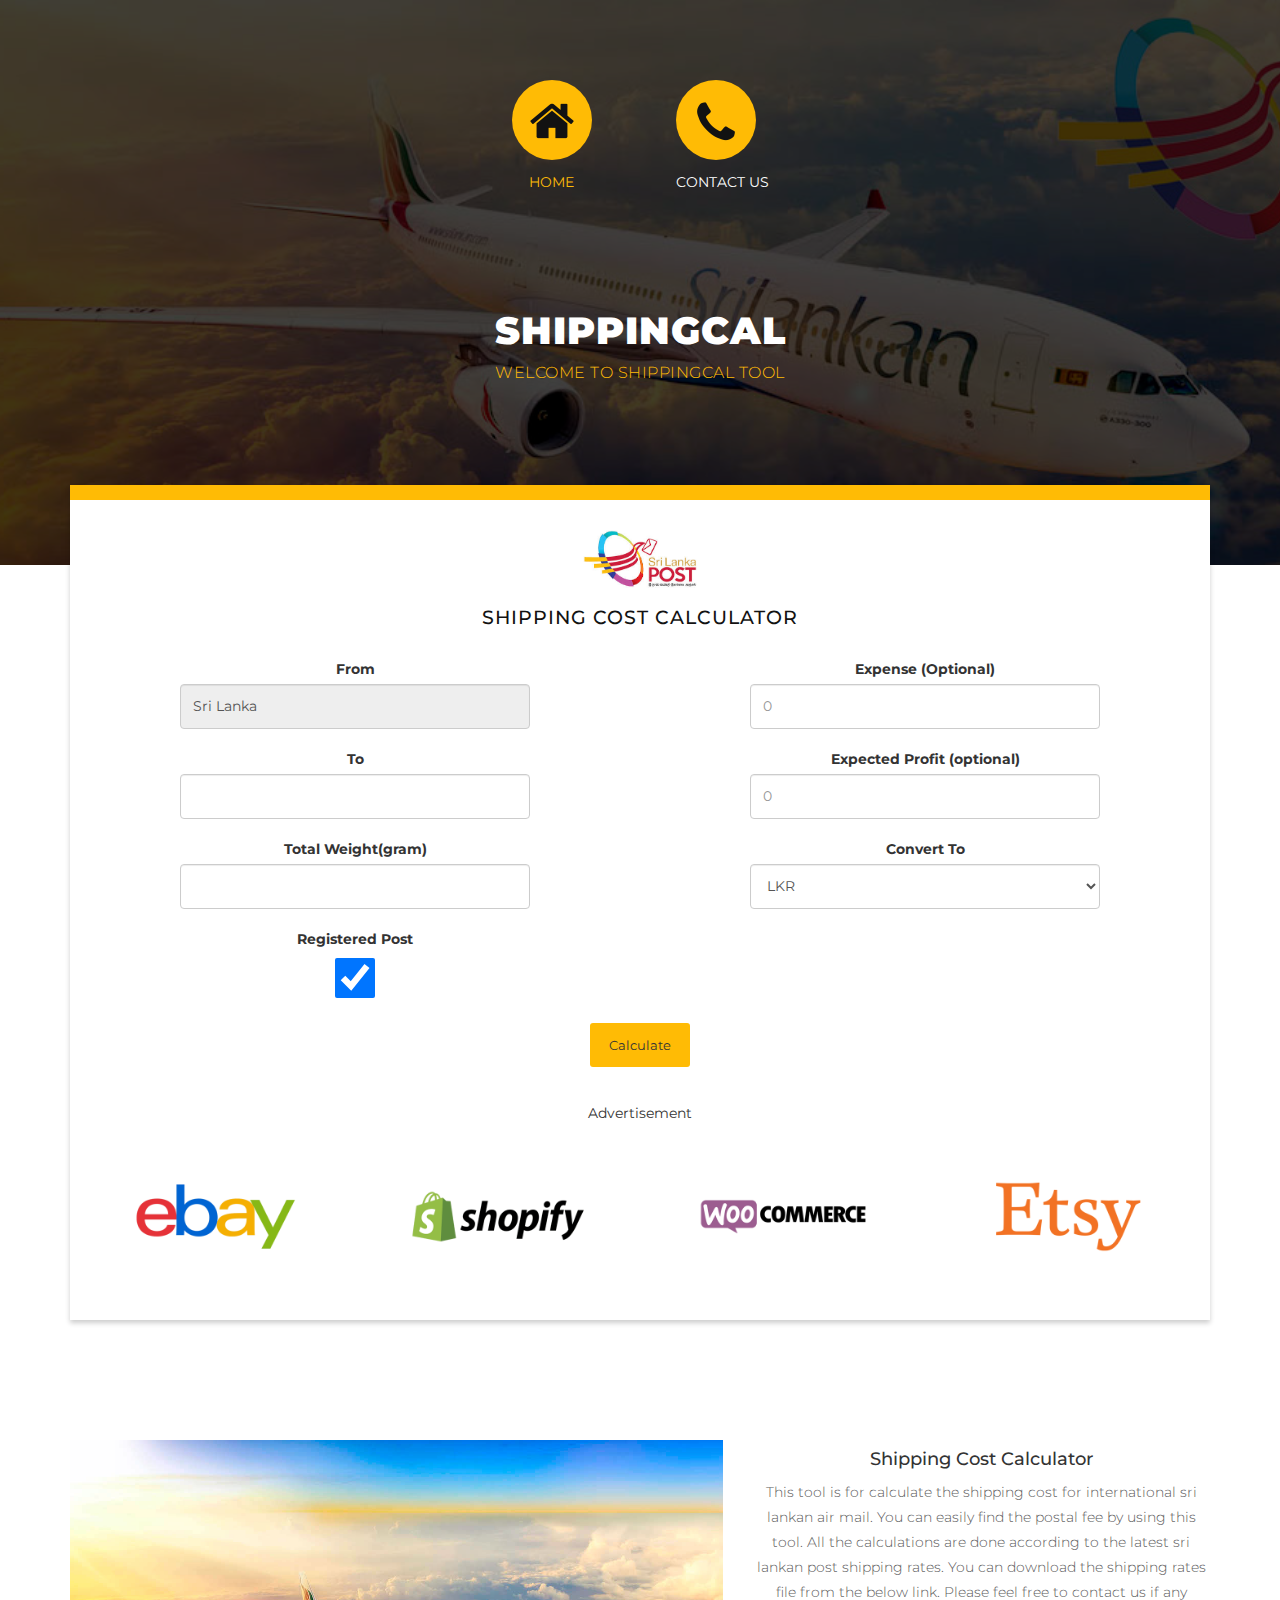
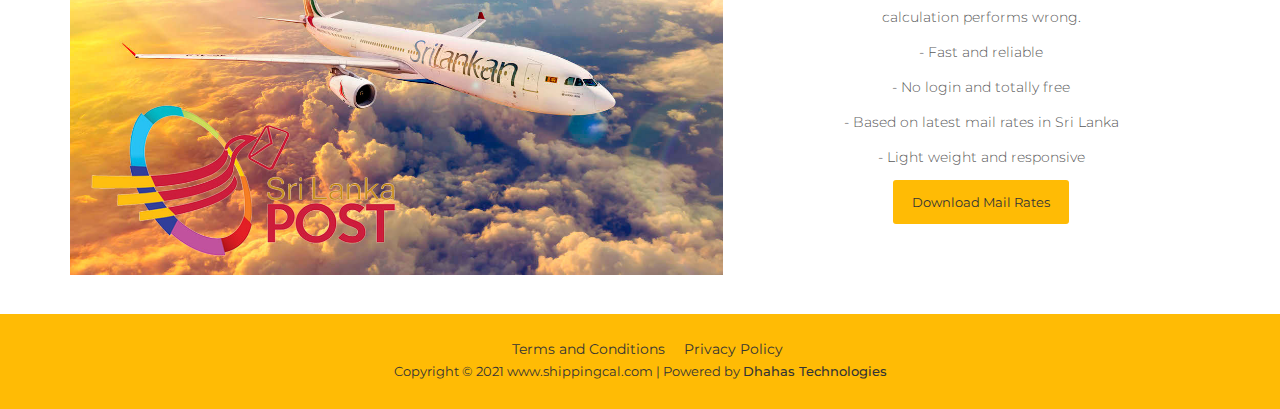
==== index.html @ 959d00b1 "Ad unit stylings update" ====
<!doctype html>
<!--[if lt IE 7]>
<html class="no-js lt-ie9 lt-ie8 lt-ie7" lang=""> <![endif]-->
<!--[if IE 7]>
<html class="no-js lt-ie9 lt-ie8" lang=""> <![endif]-->
<!--[if IE 8]>
<html class="no-js lt-ie9" lang=""> <![endif]-->
<!--[if gt IE 8]><!-->
<html class="no-js" lang=""> <!--<![endif]-->
<head>
    <!-- Global site tag (gtag.js) - Google Analytics -->
    <script async src="https://www.googletagmanager.com/gtag/js?id=G-076RQHND0J"></script>
    <script>
        window.dataLayer = window.dataLayer || [];
        function gtag(){dataLayer.push(arguments);}
        gtag('js', new Date());

        gtag('config', 'G-076RQHND0J');
    </script>
    <script async src="https://pagead2.googlesyndication.com/pagead/js/adsbygoogle.js?client=ca-pub-9003533674874516"
    crossorigin="anonymous"></script>
    <meta charset="utf-8">
    <meta http-equiv="X-UA-Compatible" content="IE=edge,chrome=1">
    <link rel="icon" type="image/png" href="./img/favicon.png"/>
    <title>Sri Lanka Post Shipping Cost and Postal Rates Calculator Free</title>
    <meta name="description"
          content="ShippingCal is a free calculator for calculating shipping cost and postal charges for Sri Lanka Post International Air Mail Service">
    <meta name="keywords"
          content="Sri Lanka Post, Sri Lanka Post Shipping Cost, SL Post Shipping Cost, shipping cost calculator sri lanka, Sri Lanka post postal fee calculator">
    <meta name="author" content="Dhahas Technologies">
    <!--
    Newline Template
    https://templatemo.com/tm-503-newline
    -->
    <meta name="description" content="">
    <meta name="viewport" content="width=device-width, initial-scale=1">
    <link rel="apple-touch-icon" href="apple-touch-icon.png">

    <link rel="stylesheet" href="css/bootstrap.min.css">
    <link rel="stylesheet" href="css/bootstrap-theme.min.css">
    <link rel="stylesheet" href="css/fontAwesome.css">
    <link rel="stylesheet" href="css/templatemo-style.css">

    <link href="https://fonts.googleapis.com/css?family=Montserrat:100,200,300,400,500,600,700,800,900"
          rel="stylesheet">

    <script src="js/vendor/modernizr-2.8.3-respond-1.4.2.min.js"></script>
</head>
<body>

<div class="overlay"></div>
<section class="top-part">
    <img src="img/cover.jpg" alt="" style="object-fit: cover; height: 100%">
</section>

<section class="cd-hero">

    <div class="cd-slider-nav">
        <nav>
            <span class="cd-marker item-1"></span>
            <ul>
                <li class="selected"><a href="index.html">
                    <div class="image-icon"><img src="img/home-icon.png"></div>
                    <h6>Home</h6></a></li>

                <li><a href="contact-us.html">
                    <div class="image-icon"><img src="img/contact-icon.png"></div>
                    <h6>Contact Us</h6></a></li>
            </ul>
        </nav>
    </div> <!-- .cd-slider-nav -->

    <ul class="cd-hero-slider">
        <li class="selected">
            <div class="heading">
                <h1>SHIPPINGCAL</h1>
                <span>Welcome to ShippingCal Tool</span>
            </div>
            <div class="cd-full-width first-slide">
                <div class="container">
                    <div class="row">
                        <div class="col-md-12">
                            <div class="content first-content" style="padding-bottom: 50px; padding-top: 30px">
                                <img src="./img/logo/slpost.jpeg" alt="" style="width: 10%; margin-bottom: 20px">
                                <h4>Shipping Cost Calculator</h4>
                                <div id="loadingUi" style="display: none">
                                    <img src="./img/loading.gif" alt="">
                                    <div id="waitingInfo" class="container text-center text-info"
                                         style="margin-top: 20px; display: none">
                                        <h5 class="text-info">PLease Wait!</h5>
                                        <h5>We are fetching today currency exchange rates from Sri Lanka central
                                            bank.</h5>
                                    </div>
                                </div>
                                <div class="row" style="display: block">
                                    <div class="container">
                                        <div id="resultSection" class="col-md-4 col-md-offset-2" style="display: none">
                                            <div id="summary" class="text-left"
                                                 style="padding: 0px 20px 20px 20px; font-size: 40px">
                                            </div>
                                        </div>

                                        <div id="resultSection2" class="col-md-4 text-left"
                                             style="display: none; padding:0px 20px 0px 20px;">
                                            <h6 class="text-info">Latest currency exchange rates were updated
                                                successfully</h6>
                                            <div>
                                                <label class="text-left" for="currency2">Convert To</label>
                                                <select id="currency2" class="form-control"
                                                        onchange="updateResults(value)">
                                                    <option value="0">LKR</option>
                                                    <option value="1">USD</option>
                                                    <option value="2">AUD</option>
                                                    <option value="3">EUR</option>
                                                    <option value="4">GBP</option>
                                                </select>
                                            </div>
                                            <div class="text-center col-xs-12 result-card" style="margin-top: 20px">
                                                <h3 id="totalFee" style="font-size: 16px"></h3>
                                            </div>
                                            <div class="text-center col-xs-12 result-card" style="margin-top: 10px">
                                                <h3 id="itemPrice" style="font-size: 16px"></h3>
                                            </div>
                                            <div class="text-center col-xs-12 text-info" style="padding-top: 20px">
                                                <a href="" onclick="reload()">Go Back</a>
                                            </div>
                                        </div>
                                    </div>
                                </div>
                                <div class="container-fluid" id="detailForm">
                                    <form id="calculator" class="was-validated">
                                        <div class="row">
                                            <div class="text-center col-md-4 col-md-offset-1">
                                                <div>
                                                    <label class="text-left" for="fromCountry">From</label>
                                                    <input name="fromCountry" id="fromCountry" type="text"
                                                           value="Sri Lanka"
                                                           readonly required class="form-control">
                                                </div>

                                                <div style="margin-top: 20px">
                                                    <label class="text-center" for="toCountry">To</label>
                                                    <input name="toCountry" id="toCountry" class="form-control"
                                                           list="countryList" required>
                                                    <datalist id="countryList"></datalist>
                                                    <div class="text-left">
                                                        <small id="validate-country" style="color: red; display: none">Please select a valid country</small>
                                                    </div>
                                                </div>

                                                <div style="margin-top: 20px">
                                                    <label class="text-left" for="weight">Total Weight(gram)</label>
                                                    <input name="weight" id="weight" type="number" required
                                                           class="form-control">
                                                    <div class="text-left">
                                                        <small id="validate-weight" style="color: red; display: none">Weight cannot be empty</small>
                                                    </div>
                                                </div>

                                                <div style="margin-top: 20px">
                                                    <div><label for="isRegistered"> Registered Post</label></div>
                                                    <div><input type="checkbox" checked id="isRegistered"
                                                                name="isRegistered"
                                                                style="height: 40px; width: 40px;"></div>
                                                </div>
                                            </div>
                                            <div class="text-center col-md-4 col-md-offset-2 expense">
                                                <div>
                                                    <label class="text-left" for="expense">Expense (Optional)</label>
                                                    <input name="expense" id="expense" placeholder="0" type="number"
                                                           class="form-control">
                                                </div>
                                                <div style="margin-top: 20px">
                                                    <label class="text-left" for="expected_profit">Expected Profit
                                                        (optional)</label>
                                                    <input name="expected_profit" placeholder="0" id="expected_profit"
                                                           type="number"
                                                           class="form-control">
                                                </div>
                                                <div style="margin-top: 20px">
                                                    <label class="text-left" for="currency">Convert To</label>
                                                    <select name="currency" id="currency" class="form-control">
                                                        <option value="0">LKR</option>
                                                        <option value="1">USD</option>
                                                        <option value="2">AUD</option>
                                                        <option value="3">EUR</option>
                                                        <option value="4">GBP</option>
                                                    </select>
                                                </div>
                                            </div>
                                        </div>
                                        <div class="text-center col-md-4 col-md-offset-4" style="margin-top: 20px;">
                                            <div class="">
                                                <button class="btn-primary-custom" type="submit"
                                                        onclick="calculateFee()"
                                                        id="calForm-submit">Calculate
                                                </button>
                                            </div>
                                        </div>
                                        <div class="inform-adunit">
                                            <script async src="https://pagead2.googlesyndication.com/pagead/js/adsbygoogle.js?client=ca-pub-9003533674874516"
                                                crossorigin="anonymous"></script>
                                            <!-- inform-ad -->
                                            <ins class="adsbygoogle"
                                                style="display:block"
                                                data-ad-client="ca-pub-9003533674874516"
                                                data-ad-slot="3314689168"
                                                data-ad-format="auto"
                                                data-full-width-responsive="true"></ins>
                                            <script>
                                                (adsbygoogle = window.adsbygoogle || []).push({});
                                            </script>
                                        </div>
                                        <div class="text-center">Advertisement</div>

                                    </form>
                                </div>
                                <div class="row">
                                    <div class="container text-center" style="margin-top: 40px">
                                        <div class="col-md-3 col-xs-6">
                                            <img src="./img/logo/ebay-logo.png" alt="" style="width: 80%">
                                        </div>
                                        <div class="col-md-3 col-xs-6">
                                            <img src="./img/logo/Shopify-Logo.png" alt="" style="width: 80%">
                                        </div>
                                        <div class="col-md-3 col-xs-6">
                                            <img src="./img/logo/WooCommerce_logo.png" alt="" style="width: 80%">
                                        </div>
                                        <div class="col-md-3 col-xs-6">
                                            <img src="./img/logo/etsy.png" alt="" style="width: 80%">
                                        </div>
                                    </div>
                                </div>
                            </div>
                        </div>
                    </div>
                </div>
            </div>
            </div>
        </li>
    </ul> <!-- .cd-hero-slider -->
</section> <!-- .cd-hero -->
<div class="cd-half-width third-slide">
    <br>
    <div class="container">
        <div class="row">
            <div class="col-md-12">
                <div class="">
                    <div class="row">
                        <div class="col-md-7 left-image">
                            <img src="img/left-feature-image.jpg" style="width: 100%">
                        </div>
                        <div class="col-md-5">
                            <div class="right-feature-text">
                                <h4>Shipping Cost Calculator</h4>
                                <p>This tool is for calculate the shipping cost for international sri lankan air mail.
                                    You can easily find the postal fee by using this tool. All the calculations are done
                                    according
                                    to the latest sri lankan post shipping rates. You can download the shipping rates
                                    file from the below link.
                                    Please feel free to contact us if any calculation performs wrong.</p>
                                <div class="feature-list">
                                    <ul>
                                        <p>- Fast and reliable</p>
                                        <p>- No login and totally free</p>
                                        <p>- Based on latest mail rates in Sri Lanka</p>
                                        <p>- Light weight and responsive</p>
                                    </ul>
                                </div>
                                <div class="primary-button">
                                    <a href="files/shipping_rates.pdf" target="_blank" rel="noopener noreferrer">Download
                                        Mail Rates</a>
                                </div>
                            </div>
                        </div>
                    </div>
                </div>
            </div>
        </div>
    </div>
    <br><br>
</div>

<footer>
    <div class="text-center" style="padding-top: 25px">
        <a href="termsandconditions.html" style="margin-left: 15px">Terms and Conditions</a>
        <a href="privacy-policy.html" style="margin-left: 15px">Privacy Policy</a>
    </div>
    <p style="padding-top: 0px">Copyright &copy; 2021 www.shippingcal.com

        | Powered by <em>Dhahas Technologies</em></p>
</footer>

<script>window.jQuery || document.write('<script src="js/vendor/jquery-1.11.2.min.js"><\/script>')</script>
<script src="js/vendor/bootstrap.min.js"></script>
<script src="js/plugins.js"></script>
<script src="js/custom.js"></script>
<script src="js/main.js"></script>
</body>
</html>
---- css/templatemo-style.css ----
/* 

Newline Template

https://templatemo.com/tm-503-newline

*/

body {
  font-family: 'Montserrat', sans-serif;
}

p {
  font-size: 14px;
  color: #5a5a5a;
  font-weight: 300;
  line-height: 25px;
}

video {
  position: fixed;
  top: 50%;
  left: 50%;
  min-width: 100%;
  min-height: 100%;
  width: auto;
  height: auto;
  z-index: -100;
  transform: translateX(-50%) translateY(-50%);
  background-size: cover;
  transition: 1s opacity;
}

video::-webkit-media-controls {
  display: none !important;
}

.overlay {
  position: absolute;
  top: 0;
  left: 0;
  width: 100%;
  height: 100%;
  z-index: 1;
  background-color: rgba(0, 0, 0, 0.75); /*dim the background*/
}

.primary-button a {
  display: inline-block;
  background-color: #ffbb05;
  color: #343434;
  font-size: 13px;
  padding: 12px 18px;
  border-radius: 3px;
  text-decoration: none;
  border: 1px solid transparent;
}

.primary-button a:hover {
  background-color: transparent;
  border: 1px solid #ffbb05;
  -moz-transition: all 0.2s linear;
  -o-transition: all 0.2s linear;
  -webkit-transition: all 0.2s linear;
}

.inform-adunit {
  margin-top: 20px;
}

@media only screen and (min-width: 768px) {
  .inform-adunit {
    margin-top: 100px;
  }
}

.cd-hero {
  z-index: 2;
  position: relative;
  -webkit-font-smoothing: antialiased;
  -moz-osx-font-smoothing: grayscale;
}

.cd-hero-slider {
  position: relative;
  overflow: hidden;
  margin: 0;
  padding: 0;
  list-style: none;
}
.cd-hero-slider li {
  position: absolute;
  top: 0;
  left: 0;
  width: 100%;
  -webkit-transform: translateX(100%);
  -moz-transform: translateX(100%);
  -ms-transform: translateX(100%);
  -o-transform: translateX(100%);
  transform: translateX(100%);
}
.cd-hero-slider li.selected {
  /* this is the visible slide */
  position: relative;
  -webkit-transform: translateX(0);
  -moz-transform: translateX(0);
  -ms-transform: translateX(0);
  -o-transform: translateX(0);
  transform: translateX(0);
}
.cd-hero-slider li.move-left {
  /* slide hidden on the left */
  -webkit-transform: translateX(-100%);
  -moz-transform: translateX(-100%);
  -ms-transform: translateX(-100%);
  -o-transform: translateX(-100%);
  transform: translateX(-100%);
}
.cd-hero-slider li.is-moving,
.cd-hero-slider li.selected {
  /* the is-moving class is assigned to the slide which is moving outside the viewport */
  -webkit-transition: -webkit-transform 0.5s;
  -moz-transition: -moz-transform 0.5s;
  transition: transform 0.5s;
}
@media only screen and (min-width: 768px) {
  .cd-hero-slider {
  }
}
@media only screen and (min-width: 1170px) {
  .cd-hero-slider {
  }
}

.cd-slider-nav {
  text-align: center;
}

.cd-slider-nav ul {
  padding: 0;
  margin: 0;
}

.cd-slider-nav ul li {
  display: inline-block;
  margin: 80px 40px;
}

.cd-slider-nav ul li a {
  text-decoration: none;
}

.cd-slider-nav ul li h6 {
  font-size: 14px;
  text-transform: uppercase;
  text-align: center;
  font-weight: 400;
  color: #fff;
  margin-top: 15px;
}

.cd-slider-nav ul .selected h6 {
  color: #ffbb05;
  text-decoration: none;
}

.cd-slider-nav .image-icon {
  margin: 0 auto;
  margin-bottom: 15px;
  display: block;
  width: 80px;
  height: 80px;
  line-height: 80px;
  border-radius: 50%;
  text-align: center;
  margin: 0px;
  padding: 0px;
  background-color: #ffbb05;
}

.cd-slider-nav .image-icon:hover {
  background-color: #fff;
  -moz-transition: all 0.2s linear;
  -o-transition: all 0.2s linear;
  -webkit-transition: all 0.2s linear;
}

.content {
  margin-bottom: 100px;
  margin-top: -80px;
  background-color: #fff;
  border-top: 15px solid #ffbb05;
  box-shadow: 0px 3px 5px rgba(0, 0, 0, 0.2);
}

/*
=====================
----- TOP PART ------
=====================
*/

.top-part img {
  width: 100%;
  background-size: cover;
  position: absolute;
  overflow: hidden;
  top: 0;
  left: 0;
}

/*
=======================
----- FIRST SLIDE -----
=======================
*/

.first-slide {
  text-align: center;
}

.first-slide {
  background-color: #fff;
  width: 100%;
}

.heading {
  text-align: center;
  margin-bottom: 180px;
}

.heading h1 {
  margin-top: 30px;
  font-size: 38px;
  text-transform: uppercase;
  color: #fff;
  font-weight: 900;
  letter-spacing: 1px;
}

.heading span {
  font-size: 16px;
  text-transform: uppercase;
  color: #ffbb05;
  font-weight: 300;
  letter-spacing: 0.5px;
}

.result-card {
  background-color: #ffbb05;
  border-radius: 5px;
}

.btn-primary-custom {
  display: inline-block;
  background-color: #ffbb05;
  color: #343434;
  font-size: 13px;
  padding: 12px 18px;
  border-radius: 3px;
  text-decoration: none;
  border: 1px solid transparent;
}
.form-control {
  height: 45px;
}

.btn-primary-custom:hover {
  background-color: transparent;
  border: 1px solid #ffbb05;
  -moz-transition: all 0.2s linear;
  -o-transition: all 0.2s linear;
  -webkit-transition: all 0.2s linear;
}

.first-content h4 {
  font-size: 19px;
  text-transform: uppercase;
  color: #121212;
  letter-spacing: 1px;
  margin-top: 0px;
  margin-bottom: 30px;
}

.first-content {
  padding: 60px 0px;
}

.first-content p {
  margin: 0px 120px;
}

.first-content .primary-button {
  margin-top: 30px;
}

/*
=======================
----- SECOND SLIDE ----
=======================
*/

.second-slide {
  text-align: center;
  background-color: #fff;
  width: 100%;
}

.second-slide .heading h1 {
  margin-top: 30px;
  font-size: 38px;
  text-transform: uppercase;
  color: #fff;
  font-weight: 900;
  letter-spacing: 1px;
}

.second-slide .heading span {
  font-size: 16px;
  text-transform: uppercase;
  color: #ffbb05;
  font-weight: 300;
  letter-spacing: 0.5px;
}

.second-slide img {
  width: 100%;
  overflow: hidden;
}

.second-slide .left-image {
  padding-right: 0px !important;
}

.second-slide .right-image {
  padding-left: 0px !important;
}

.second-slide .right-about-text {
  text-align: left;
  margin-left: 15px;
  margin-right: 30px;
}

.second-slide .right-about-text h4 {
  font-size: 19px;
  color: #121212;
  text-transform: uppercase;
  letter-spacing: 1px;
  margin-top: 30px;
  margin-bottom: 25px;
}

.second-slide .right-about-text .primary-button {
  margin-top: 25px;
}

.second-slide .left-about-text {
  text-align: left;
  margin-left: 15px;
  margin-left: 30px;
}

.second-slide .left-about-text h4 {
  font-size: 19px;
  color: #121212;
  text-transform: uppercase;
  letter-spacing: 1px;
  margin-top: 30px;
  margin-bottom: 25px;
}

.second-slide .left-about-text .primary-button {
  margin-top: 25px;
}

/*
=======================
----- THIRD SLIDE -----
=======================
*/

.third-slide {
  text-align: center;
  background-color: #fff;
  width: 100%;
}

.third-slide .heading h1 {
  margin-top: 30px;
  font-size: 38px;
  text-transform: uppercase;
  color: #fff;
  font-weight: 900;
  letter-spacing: 1px;
}

.third-slide .heading span {
  font-size: 16px;
  text-transform: uppercase;
  color: #ffbb05;
  font-weight: 300;
  letter-spacing: 0.5px;
}

.third-slide .feature-list ul {
  padding: 0;
  margin: 0;
}

.third-slide .feature-list ul li {
  display: block;
}

.third-content {
  padding: 30px;
}

.third-content .left-image img {
  width: 100%;
  overflow: hidden;
}

.third-content .right-feature-text h4 {
  font-size: 19px;
  color: #121212;
  text-transform: uppercase;
  letter-spacing: 1px;
  margin-top: 30px;
  margin-bottom: 30px;
}

.third-content .right-feature-text h4 em {
  font-style: normal;
  font-weight: 700;
  color: #ffbb05;
}

.third-content .feature-list {
  margin-top: 20px;
}

.third-content .feature-list p {
  font-weight: 400;
}

.third-content .right-feature-text {
  text-align: left;
  margin: 0px 15px 0px 15px;
}

.third-content .right-feature-text .primary-button {
  margin-top: 30px;
}

/*
=======================
----- FOURTH SLIDE ----
=======================
*/

.fourth-slide {
  text-align: center;
  background-color: #fff;
  width: 100%;
}

.fourth-slide .heading h1 {
  margin-top: 30px;
  font-size: 38px;
  text-transform: uppercase;
  color: #fff;
  font-weight: 900;
  letter-spacing: 1px;
}

.fourth-slide .heading span {
  font-size: 16px;
  text-transform: uppercase;
  color: #ffbb05;
  font-weight: 300;
  letter-spacing: 0.5px;
}

.fourth-content {
  padding: 15px 30px;
}

.fourth-content .project-item {
  margin: 15px 0px;
}

.fourth-content img {
  width: 100%;
  overflow: hidden;
}

/*
=======================
----- FOURTH SLIDE ----
=======================
*/

.fivth-slide {
  text-align: center;
  background-color: #fff;
  width: 100%;
}

.fivth-slide .heading h1 {
  margin-top: 30px;
  font-size: 38px;
  text-transform: uppercase;
  color: #fff;
  font-weight: 900;
  letter-spacing: 1px;
}

.fivth-slide .heading span {
  font-size: 16px;
  text-transform: uppercase;
  color: #ffbb05;
  font-weight: 300;
  letter-spacing: 0.5px;
}

.fivth-content {
  padding: 30px;
  text-align: left;
}

.fivth-content .left-info em {
  font-weight: 500;
}

.fivth-content .left-info .social-icons {
  margin-top: 60px;
}

.fivth-content .left-info ul {
  padding: 0;
  margin: 0;
}

.fivth-content .left-info i {
  margin-right: 10px;
  color: #fff;
  font-size: 15px;
  width: 34px;
  height: 34px;
  background-color: #cdcdcd;
  display: inline-block;
  border-radius: 50%;
  text-align: center;
  line-height: 34px;
}

.fivth-content .left-info i:hover {
  background-color: #ffbb05;
  -moz-transition: all 0.3s linear;
  -o-transition: all 0.3s linear;
  -webkit-transition: all 0.3s linear;
}

.fivth-content input {
  margin-bottom: 20px;
  padding-left: 15px;
  max-width: 100%;
  height: 40px;
  display: inline-block;
  line-height: 40px;
  font-size: 13px;
  color: #aaa;
  background-color: #f4f4f4;
  border: none;
  outline: none;
  border-radius: 0;
  box-shadow: none;
}

.fivth-content input:focus {
  outline: none !important;
  box-shadow: none;
}

.fivth-content textarea {
  margin-bottom: 20px;
  padding-left: 15px;
  width: 100%;
  max-width: 100%;
  max-height: 180px;
  height: 140px;
  display: inline-block;
  line-height: 40px;
  font-size: 13px;
  color: #aaa;
  background-color: #f4f4f4;
  border: none;
  outline: none !important;
  border-radius: 0;
  box-shadow: none;
}

.fivth-content textarea:focus {
  outline: none !important;
  box-shadow: none;
}

.fivth-content button {
  display: inline-block;
  background-color: #ffbb05;
  color: #343434;
  font-size: 13px;
  padding: 12px 18px;
  border-radius: 3px;
  text-decoration: none;
  outline: none;
  margin-bottom: 0px;
}

.fivth-content button:hover {
  background-color: transparent;
  border: 1px solid #ffbb05;
  -moz-transition: all 0.2s linear;
  -o-transition: all 0.2s linear;
  -webkit-transition: all 0.2s linear;
}

/*
=======================
---- FOOTER STYLE -----
=======================
*/

footer {
  background-color: #ffbb05;
  position: relative;
  width: 100%;
  bottom: 0;
  z-index: 2;
  margin-top: -1px;
}

footer p {
  font-size: 13px;
  color: #343434;
  margin: 0px;
  padding: 25px 0px;
  text-align: center;
  font-weight: 400;
}

footer p em {
  font-style: normal;
  font-weight: 500;
}

footer a {
  color: #343434;
}

/*
========================================
---------- RESPONSIVE STYLE ------------
========================================
*/

@media (max-width: 850px) {
  .cd-slider-nav ul li h6 {
    font-size: 13px;
    text-transform: uppercase;
    text-align: center;
    font-weight: 400;
    color: #fff;
    margin-top: 15px;
    display: none;
  }

  .cd-slider-nav .image-icon img {
    width: 25px;
  }

  .cd-slider-nav ul .selected img {
    border-bottom: 3px solid #fff;
    padding-bottom: 10px;
    -moz-transition: all 0.2s linear;
    -o-transition: all 0.2s linear;
    -webkit-transition: all 0.2s linear;
  }

  .cd-slider-nav .image-icon {
    width: 0px;
    height: 0px;
    line-height: 40px;
    margin: 0 auto;
  }

  .cd-slider-nav {
    background-color: #ffbb05;
    width: 100%;
    height: 80px;
    line-height: 80px;
    margin: 0 auto;
    text-align: center !important;
  }

  .cd-slider-nav ul {
    padding: 0;
    margin: 0;
    text-align: center !important;
  }

  .cd-slider-nav ul li {
    display: inline-block;
    margin-top: 0px;
    margin-left: 15px;
  }

  .heading h1 {
    margin-top: 60px;
    font-size: 24px;
    font-weight: 700;
    letter-spacing: 0px;
  }

  .heading span {
    font-size: 13px;
    letter-spacing: px;
  }

  .content {
    margin-bottom: 100px;
    margin-top: -100px;
    background-color: #fff;
    border-top: 15px solid #ffbb05;
    box-shadow: 0px 3px 5px rgba(0, 0, 0, 0.2);
  }

  .first-content h4 {
    margin-left: 15px;
    margin-right: 15px;
  }

  .first-content p {
    margin: 0px 30px;
  }

  .second-slide .left-image {
    padding-right: 15px !important;
  }

  .second-slide .right-image {
    padding-left: 15px !important;
  }

  .second-slide .right-about-text {
    text-align: left;
    margin-left: 15px;
    margin-left: 30px;
  }

  .second-slide .left-about-text {
    text-align: left;
    margin-left: 0px;
    margin-left: 30px;
    margin-bottom: 30px;
  }

  .fivth-content .left-info .social-icons {
    margin-top: 30px;
    margin-bottom: 60px;
  }
}

/*
========================================
----------- LIGHT BOX STYLE ------------
========================================
*/

/* Preload images */
body:after {
  content: url(../img/close.png) url(../img/loading.gif) url(../img/prev.png)
    url(../img/next.png);
  display: none;
}

body.lb-disable-scrolling {
  overflow: hidden;
}

.lightboxOverlay {
  position: absolute;
  top: 0;
  left: 0;
  z-index: 9999;
  background-color: black;
  filter: progid:DXImageTransform.Microsoft.Alpha(Opacity=80);
  opacity: 0.8;
  display: none;
}

.lightbox {
  position: absolute;
  margin-top: 5%;
  left: 0;
  width: 100%;
  z-index: 10000;
  text-align: center;
  line-height: 0;
  font-weight: normal;
}

.lightbox .lb-image {
  display: block;
  height: auto;
  max-width: inherit;
  max-height: none;
  border-radius: 3px;

  /* Image border */
  border: 4px solid white;
}

.lightbox a img {
  border: none;
}

.lb-outerContainer {
  position: relative;
  *zoom: 1;
  width: 250px;
  height: 250px;
  margin: 0 auto;
  border-radius: 4px;

  /* Background color behind image.
     This is visible during transitions. */
  background-color: white;
}

.lb-outerContainer:after {
  content: '';
  display: table;
  clear: both;
}

.lb-loader {
  position: absolute;
  top: 43%;
  left: 0;
  height: 25%;
  width: 100%;
  text-align: center;
  line-height: 0;
}

.lb-cancel {
  display: block;
  width: 32px;
  height: 32px;
  margin: 0 auto;
  background: url(../img/loading.gif) no-repeat;
}

.lb-nav {
  position: absolute;
  top: 0;
  left: 0;
  height: 100%;
  width: 100%;
  z-index: 10;
}

.lb-container > .nav {
  left: 0;
}

.lb-nav a {
  outline: none;
  background-image: url('[data-uri]');
}

.lb-prev,
.lb-next {
  height: 100%;
  cursor: pointer;
  display: block;
}

.lb-nav a.lb-prev {
  width: 34%;
  left: 0;
  float: left;
  background: url(../img/prev.png) left 48% no-repeat;
  filter: progid:DXImageTransform.Microsoft.Alpha(Opacity=0);
  opacity: 0;
  -webkit-transition: opacity 0.6s;
  -moz-transition: opacity 0.6s;
  -o-transition: opacity 0.6s;
  transition: opacity 0.6s;
}

.lb-nav a.lb-prev:hover {
  filter: progid:DXImageTransform.Microsoft.Alpha(Opacity=100);
  opacity: 1;
}

.lb-nav a.lb-next {
  width: 64%;
  right: 0;
  float: right;
  background: url(../img/next.png) right 48% no-repeat;
  filter: progid:DXImageTransform.Microsoft.Alpha(Opacity=0);
  opacity: 0;
  -webkit-transition: opacity 0.6s;
  -moz-transition: opacity 0.6s;
  -o-transition: opacity 0.6s;
  transition: opacity 0.6s;
}

.lb-nav a.lb-next:hover {
  filter: progid:DXImageTransform.Microsoft.Alpha(Opacity=100);
  opacity: 1;
}

.lb-dataContainer {
  margin: 0 auto;
  padding-top: 5px;
  *zoom: 1;
  width: 100%;
  -moz-border-radius-bottomleft: 4px;
  -webkit-border-bottom-left-radius: 4px;
  border-bottom-left-radius: 4px;
  -moz-border-radius-bottomright: 4px;
  -webkit-border-bottom-right-radius: 4px;
  border-bottom-right-radius: 4px;
}

.lb-dataContainer:after {
  content: '';
  display: table;
  clear: both;
}

.lb-data {
  padding: 0 4px;
  color: #ccc;
}

.lb-data .lb-details {
  width: 85%;
  float: left;
  text-align: left;
  line-height: 1.1em;
}

.lb-data .lb-caption {
  font-size: 13px;
  font-weight: bold;
  line-height: 1em;
}

.lb-data .lb-caption a {
  color: #4ae;
}

.lb-data .lb-number {
  display: block;
  clear: left;
  padding-bottom: 1em;
  font-size: 12px;
  color: #999999;
}

.lb-data .lb-close {
  display: block;
  float: right;
  width: 30px;
  height: 30px;
  background: url(../img/close.png) top right no-repeat;
  text-align: right;
  outline: none;
  filter: progid:DXImageTransform.Microsoft.Alpha(Opacity=70);
  opacity: 0.7;
  -webkit-transition: opacity 0.2s;
  -moz-transition: opacity 0.2s;
  -o-transition: opacity 0.2s;
  transition: opacity 0.2s;
}

.lb-data .lb-close:hover {
  cursor: pointer;
  filter: progid:DXImageTransform.Microsoft.Alpha(Opacity=100);
  opacity: 1;
}

@media only screen and (max-width: 990px) {
  .expense {
    margin-top: 20px;
  }
}
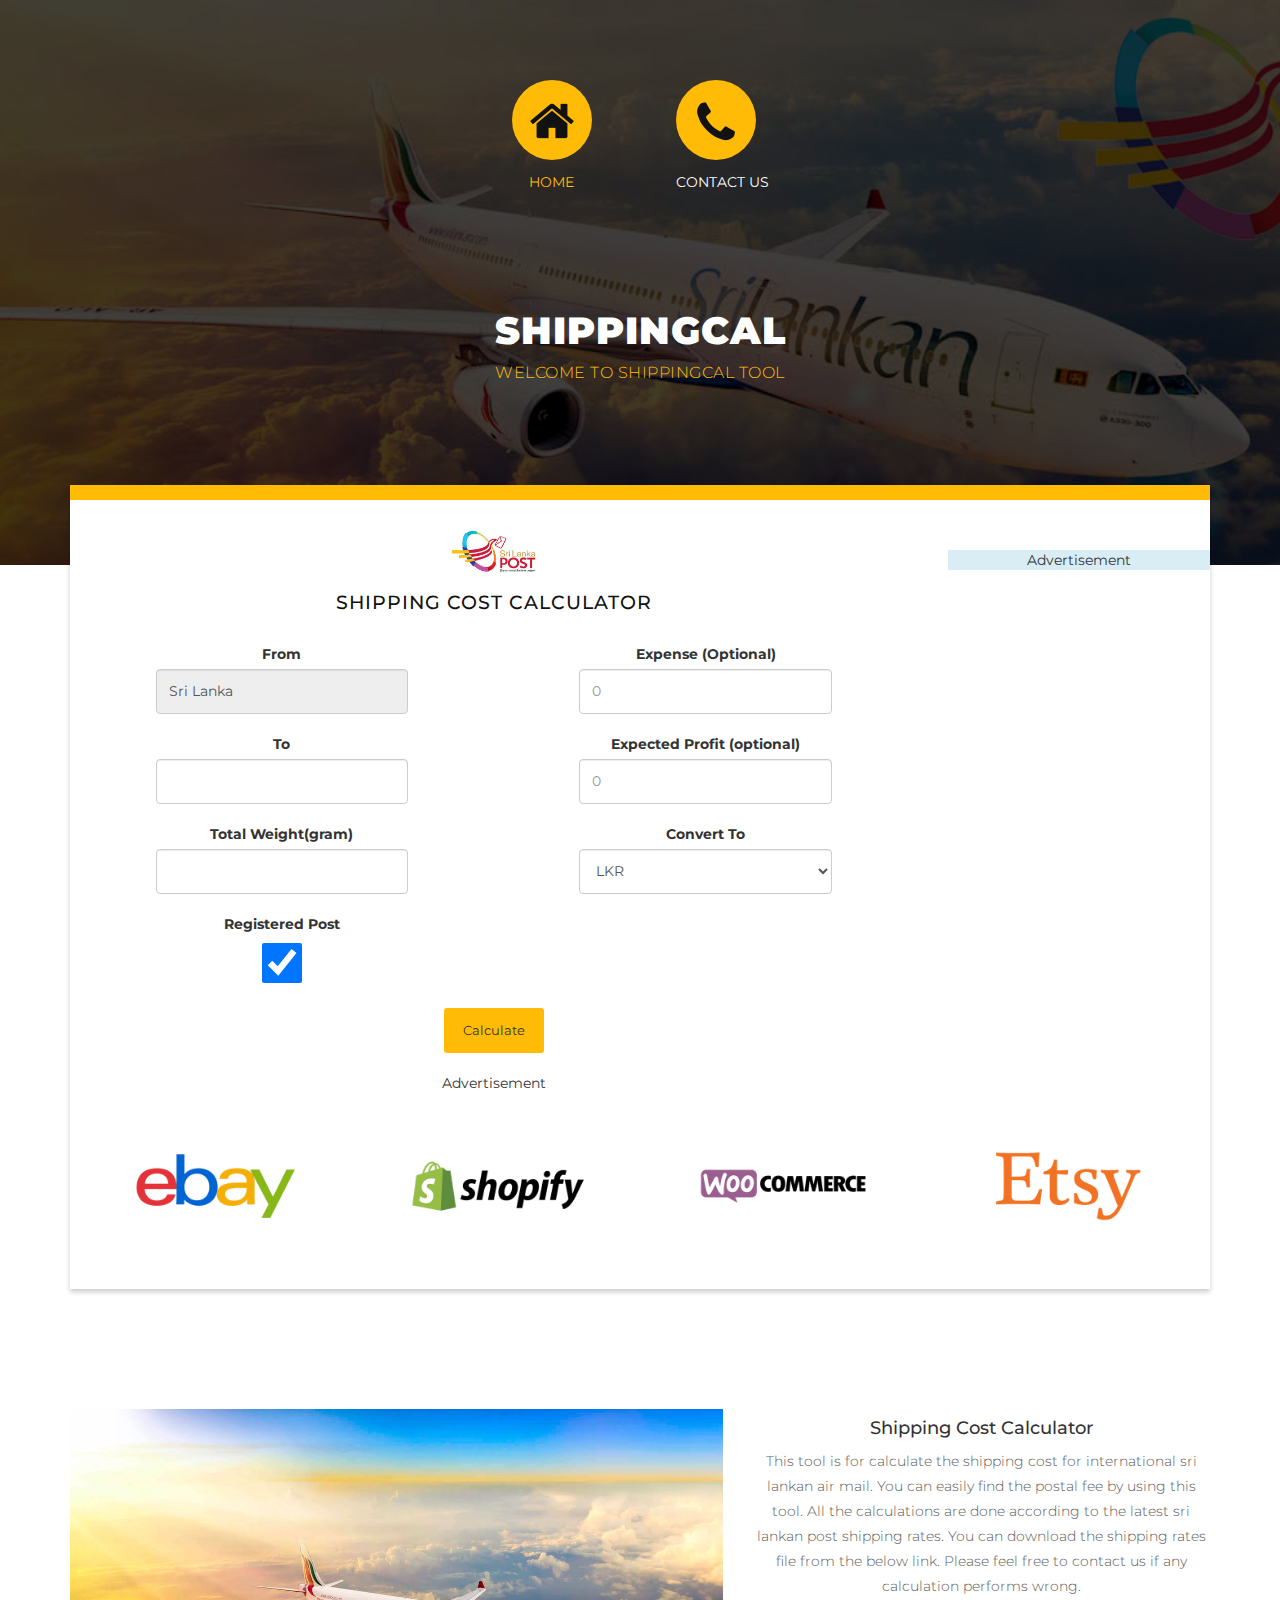
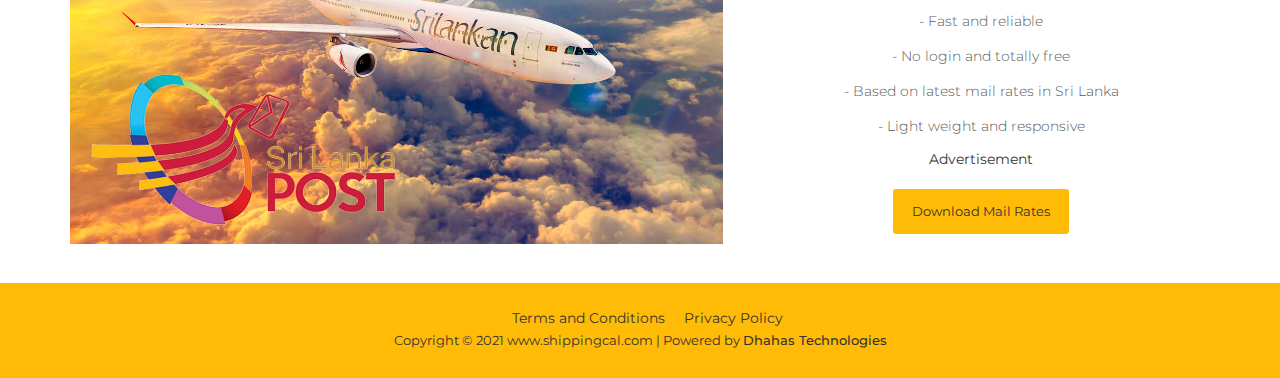
==== commit 6bb1fb77: "Updated and insert new adunits" ====
--- a/index.html
+++ b/index.html
@@ -6,27 +6,29 @@
 <!--[if IE 8]>
 <html class="no-js lt-ie9" lang=""> <![endif]-->
 <!--[if gt IE 8]><!-->
-<html class="no-js" lang=""> <!--<![endif]-->
+<html class="no-js" lang="">
+<!--<![endif]-->
+
 <head>
     <!-- Global site tag (gtag.js) - Google Analytics -->
     <script async src="https://www.googletagmanager.com/gtag/js?id=G-076RQHND0J"></script>
     <script>
         window.dataLayer = window.dataLayer || [];
-        function gtag(){dataLayer.push(arguments);}
+        function gtag() { dataLayer.push(arguments); }
         gtag('js', new Date());
 
         gtag('config', 'G-076RQHND0J');
     </script>
     <script async src="https://pagead2.googlesyndication.com/pagead/js/adsbygoogle.js?client=ca-pub-9003533674874516"
-    crossorigin="anonymous"></script>
+        crossorigin="anonymous"></script>
     <meta charset="utf-8">
     <meta http-equiv="X-UA-Compatible" content="IE=edge,chrome=1">
-    <link rel="icon" type="image/png" href="./img/favicon.png"/>
+    <link rel="icon" type="image/png" href="./img/favicon.png" />
     <title>Sri Lanka Post Shipping Cost and Postal Rates Calculator Free</title>
     <meta name="description"
-          content="ShippingCal is a free calculator for calculating shipping cost and postal charges for Sri Lanka Post International Air Mail Service">
+        content="ShippingCal is a free calculator for calculating shipping cost and postal charges for Sri Lanka Post International Air Mail Service">
     <meta name="keywords"
-          content="Sri Lanka Post, Sri Lanka Post Shipping Cost, SL Post Shipping Cost, shipping cost calculator sri lanka, Sri Lanka post postal fee calculator">
+        content="Sri Lanka Post, Sri Lanka Post Shipping Cost, SL Post Shipping Cost, shipping cost calculator sri lanka, Sri Lanka post postal fee calculator">
     <meta name="author" content="Dhahas Technologies">
     <!--
     Newline Template
@@ -42,192 +44,246 @@
     <link rel="stylesheet" href="css/templatemo-style.css">
 
     <link href="https://fonts.googleapis.com/css?family=Montserrat:100,200,300,400,500,600,700,800,900"
-          rel="stylesheet">
+        rel="stylesheet">
 
     <script src="js/vendor/modernizr-2.8.3-respond-1.4.2.min.js"></script>
 </head>
+
 <body>
 
-<div class="overlay"></div>
-<section class="top-part">
-    <img src="img/cover.jpg" alt="" style="object-fit: cover; height: 100%">
-</section>
-
-<section class="cd-hero">
-
-    <div class="cd-slider-nav">
-        <nav>
-            <span class="cd-marker item-1"></span>
-            <ul>
-                <li class="selected"><a href="index.html">
-                    <div class="image-icon"><img src="img/home-icon.png"></div>
-                    <h6>Home</h6></a></li>
-
-                <li><a href="contact-us.html">
-                    <div class="image-icon"><img src="img/contact-icon.png"></div>
-                    <h6>Contact Us</h6></a></li>
-            </ul>
-        </nav>
-    </div> <!-- .cd-slider-nav -->
-
-    <ul class="cd-hero-slider">
-        <li class="selected">
-            <div class="heading">
-                <h1>SHIPPINGCAL</h1>
-                <span>Welcome to ShippingCal Tool</span>
-            </div>
-            <div class="cd-full-width first-slide">
-                <div class="container">
-                    <div class="row">
-                        <div class="col-md-12">
-                            <div class="content first-content" style="padding-bottom: 50px; padding-top: 30px">
-                                <img src="./img/logo/slpost.jpeg" alt="" style="width: 10%; margin-bottom: 20px">
-                                <h4>Shipping Cost Calculator</h4>
-                                <div id="loadingUi" style="display: none">
-                                    <img src="./img/loading.gif" alt="">
-                                    <div id="waitingInfo" class="container text-center text-info"
-                                         style="margin-top: 20px; display: none">
-                                        <h5 class="text-info">PLease Wait!</h5>
-                                        <h5>We are fetching today currency exchange rates from Sri Lanka central
-                                            bank.</h5>
-                                    </div>
-                                </div>
-                                <div class="row" style="display: block">
-                                    <div class="container">
-                                        <div id="resultSection" class="col-md-4 col-md-offset-2" style="display: none">
-                                            <div id="summary" class="text-left"
-                                                 style="padding: 0px 20px 20px 20px; font-size: 40px">
+    <div class="overlay"></div>
+    <section class="top-part">
+        <img src="img/cover.jpg" alt="" style="object-fit: cover; height: 100%">
+    </section>
+
+    <section class="cd-hero">
+
+        <div class="cd-slider-nav">
+            <nav>
+                <span class="cd-marker item-1"></span>
+                <ul>
+                    <li class="selected"><a href="index.html">
+                            <div class="image-icon"><img src="img/home-icon.png"></div>
+                            <h6>Home</h6>
+                        </a></li>
+
+                    <li><a href="contact-us.html">
+                            <div class="image-icon"><img src="img/contact-icon.png"></div>
+                            <h6>Contact Us</h6>
+                        </a></li>
+                </ul>
+            </nav>
+        </div> <!-- .cd-slider-nav -->
+
+        <ul class="cd-hero-slider">
+            <li class="selected">
+                <div class="heading">
+                    <h1>SHIPPINGCAL</h1>
+                    <span>Welcome to ShippingCal Tool</span>
+                </div>
+                <div class="cd-full-width first-slide">
+                    <div class="container">
+                        <div class="row">
+                            <div class="col-md-12">
+                                <div class="content first-content" style="padding-bottom: 50px; padding-top: 30px">
+                                    <div class="row">
+                                        <div class="col-md-9">
+                                            <img src="./img/logo/slpost.jpeg" alt=""
+                                                style="width: 10%; margin-bottom: 20px">
+                                            <h4>Shipping Cost Calculator</h4>
+                                            <div id="loadingUi" style="display: none">
+                                                <img src="./img/loading.gif" alt="">
+                                                <div id="waitingInfo" class="text-center text-info"
+                                                    style="margin-top: 20px; display: none; height: 155px;">
+                                                    <h5 class="text-info">PLease Wait!</h5>
+                                                    <h5>We are fetching recent currency exchange rates from Sri Lanka
+                                                        Central
+                                                        Bank.</h5>
+                                                </div>
+                                            </div>
+                                            <div class="row" style="display: block">
+                                                <div class="">
+                                                    <div id="resultSection" class="col-md-5 col-md-offset-1"
+                                                        style="display: none">
+                                                        <div id="summary" class="text-left"
+                                                            style="padding: 0px 20px 20px 20px; font-size: 40px">
+                                                        </div>
+                                                        <div id="ad-unit-2"></div>
+                                                    </div>
+
+
+                                                    <div id="resultSection2" class="col-md-4 text-left col-md-offset-1"
+                                                        style="display: none; padding:0px 20px 0px 20px;">
+                                                        <h6 class="text-info">Latest currency exchange rates were
+                                                            updated
+                                                            successfully</h6>
+                                                        <h5 class="text-danger" id="ex-rate-display"></h5>
+                                                        <div>
+                                                            <label class="text-left" for="currency2">Convert To</label>
+                                                            <select id="currency2" class="form-control"
+                                                                onchange="updateResults(value)">
+                                                                <option value="0">LKR</option>
+                                                                <option value="1">USD</option>
+                                                                <option value="2">AUD</option>
+                                                                <option value="3">EUR</option>
+                                                                <option value="4">GBP</option>
+                                                            </select>
+                                                        </div>
+                                                        <div class="text-center col-xs-12 result-card"
+                                                            style="margin-top: 20px">
+                                                            <h3 id="totalFee" style="font-size: 16px"></h3>
+                                                        </div>
+                                                        <div class="text-center col-xs-12 result-card"
+                                                            style="margin-top: 10px">
+                                                            <h3 id="itemPrice" style="font-size: 16px"></h3>
+                                                        </div>
+
+                                                        <div class="text-center col-xs-12 text-info"
+                                                            style="padding-top: 20px">
+                                                            <a href="" onclick="reload()">Go Back</a>
+                                                        </div>
+                                                    </div>
+                                                </div>
+                                            </div>
+                                            <div class="container-fluid" id="detailForm">
+                                                <form id="calculator" class="was-validated">
+                                                    <div class="row">
+                                                        <div class="text-center col-md-4 col-md-offset-1">
+                                                            <div>
+                                                                <label class="text-left" for="fromCountry">From</label>
+                                                                <input name="fromCountry" id="fromCountry" type="text"
+                                                                    value="Sri Lanka" readonly required
+                                                                    class="form-control">
+                                                            </div>
+
+                                                            <div style="margin-top: 20px">
+                                                                <label class="text-center" for="toCountry">To</label>
+                                                                <input name="toCountry" id="toCountry"
+                                                                    class="form-control" list="countryList" required>
+                                                                <datalist id="countryList"></datalist>
+                                                                <div class="text-left">
+                                                                    <small id="validate-country"
+                                                                        style="color: red; display: none">Please select
+                                                                        a valid
+                                                                        country</small>
+                                                                </div>
+                                                            </div>
+
+                                                            <div style="margin-top: 20px">
+                                                                <label class="text-left" for="weight">Total
+                                                                    Weight(gram)</label>
+                                                                <input name="weight" id="weight" type="number" required
+                                                                    class="form-control">
+                                                                <div class="text-left">
+                                                                    <small id="validate-weight"
+                                                                        style="color: red; display: none">Weight cannot
+                                                                        be
+                                                                        empty</small>
+                                                                </div>
+                                                            </div>
+
+                                                            <div style="margin-top: 20px">
+                                                                <div><label for="isRegistered"> Registered Post</label>
+                                                                </div>
+                                                                <div><input type="checkbox" checked id="isRegistered"
+                                                                        name="isRegistered"
+                                                                        style="height: 40px; width: 40px;">
+                                                                </div>
+                                                            </div>
+                                                        </div>
+                                                        <div class="text-center col-md-4 col-md-offset-2 expense">
+                                                            <div>
+                                                                <label class="text-left" for="expense">Expense
+                                                                    (Optional)</label>
+                                                                <input name="expense" id="expense" placeholder="0"
+                                                                    type="number" class="form-control">
+                                                            </div>
+                                                            <div style="margin-top: 20px">
+                                                                <label class="text-left" for="expected_profit">Expected
+                                                                    Profit
+                                                                    (optional)</label>
+                                                                <input name="expected_profit" placeholder="0"
+                                                                    id="expected_profit" type="number"
+                                                                    class="form-control">
+                                                            </div>
+                                                            <div style="margin-top: 20px">
+                                                                <label class="text-left" for="currency">Convert
+                                                                    To</label>
+                                                                <select name="currency" id="currency"
+                                                                    class="form-control">
+                                                                    <option value="0">LKR</option>
+                                                                    <option value="1">USD</option>
+                                                                    <option value="2">AUD</option>
+                                                                    <option value="3">EUR</option>
+                                                                    <option value="4">GBP</option>
+                                                                </select>
+                                                            </div>
+                                                        </div>
+                                                    </div>
+                                                    <div class="text-center col-md-4 col-md-offset-4"
+                                                        style="margin-top: 20px;">
+                                                        <div class="">
+                                                            <button class="btn-primary-custom" type="submit"
+                                                                onclick="calculateFee()" id="calForm-submit">Calculate
+                                                            </button>
+                                                        </div>
+                                                    </div>
+                                                </form>
+                                            </div>
+                                            <div class="">
+                                                <div class="inform-adunit">
+                                                    <script async
+                                                        src="https://pagead2.googlesyndication.com/pagead/js/adsbygoogle.js?client=ca-pub-9003533674874516"
+                                                        crossorigin="anonymous"></script>
+                                                    <!-- inform-ad -->
+                                                    <ins class="adsbygoogle" style="display:block"
+                                                        data-ad-client="ca-pub-9003533674874516"
+                                                        data-ad-slot="3314689168" data-ad-format="auto"
+                                                        data-full-width-responsive="true"></ins>
+                                                    <script>
+                                                        (adsbygoogle = window.adsbygoogle || []).push({});
+                                                    </script>
+                                                </div>
+                                                <div class="text-center">Advertisement</div>
+                                            </div>
+                                            <div class="row">
+                                                <div class="container text-center" style="margin-top: 40px">
+                                                    <div class="col-md-3 col-xs-6">
+                                                        <img src="./img/logo/ebay-logo.png" alt="" style="width: 80%">
+                                                    </div>
+                                                    <div class="col-md-3 col-xs-6">
+                                                        <img src="./img/logo/Shopify-Logo.png" alt=""
+                                                            style="width: 80%">
+                                                    </div>
+                                                    <div class="col-md-3 col-xs-6">
+                                                        <img src="./img/logo/WooCommerce_logo.png" alt=""
+                                                            style="width: 80%">
+                                                    </div>
+                                                    <div class="col-md-3 col-xs-6">
+                                                        <img src="./img/logo/etsy.png" alt="" style="width: 80%">
+                                                    </div>
+                                                </div>
                                             </div>
                                         </div>
-
-                                        <div id="resultSection2" class="col-md-4 text-left"
-                                             style="display: none; padding:0px 20px 0px 20px;">
-                                            <h6 class="text-info">Latest currency exchange rates were updated
-                                                successfully</h6>
-                                            <div>
-                                                <label class="text-left" for="currency2">Convert To</label>
-                                                <select id="currency2" class="form-control"
-                                                        onchange="updateResults(value)">
-                                                    <option value="0">LKR</option>
-                                                    <option value="1">USD</option>
-                                                    <option value="2">AUD</option>
-                                                    <option value="3">EUR</option>
-                                                    <option value="4">GBP</option>
-                                                </select>
-                                            </div>
-                                            <div class="text-center col-xs-12 result-card" style="margin-top: 20px">
-                                                <h3 id="totalFee" style="font-size: 16px"></h3>
-                                            </div>
-                                            <div class="text-center col-xs-12 result-card" style="margin-top: 10px">
-                                                <h3 id="itemPrice" style="font-size: 16px"></h3>
-                                            </div>
-                                            <div class="text-center col-xs-12 text-info" style="padding-top: 20px">
-                                                <a href="" onclick="reload()">Go Back</a>
-                                            </div>
-                                        </div>
-                                    </div>
-                                </div>
-                                <div class="container-fluid" id="detailForm">
-                                    <form id="calculator" class="was-validated">
-                                        <div class="row">
-                                            <div class="text-center col-md-4 col-md-offset-1">
+                                        <div class="col-md-3">
+                                            <div class="text-center bg-info ad-unit-2">
+                                                Advertisement
                                                 <div>
-                                                    <label class="text-left" for="fromCountry">From</label>
-                                                    <input name="fromCountry" id="fromCountry" type="text"
-                                                           value="Sri Lanka"
-                                                           readonly required class="form-control">
-                                                </div>
-
-                                                <div style="margin-top: 20px">
-                                                    <label class="text-center" for="toCountry">To</label>
-                                                    <input name="toCountry" id="toCountry" class="form-control"
-                                                           list="countryList" required>
-                                                    <datalist id="countryList"></datalist>
-                                                    <div class="text-left">
-                                                        <small id="validate-country" style="color: red; display: none">Please select a valid country</small>
-                                                    </div>
-                                                </div>
-
-                                                <div style="margin-top: 20px">
-                                                    <label class="text-left" for="weight">Total Weight(gram)</label>
-                                                    <input name="weight" id="weight" type="number" required
-                                                           class="form-control">
-                                                    <div class="text-left">
-                                                        <small id="validate-weight" style="color: red; display: none">Weight cannot be empty</small>
-                                                    </div>
-                                                </div>
-
-                                                <div style="margin-top: 20px">
-                                                    <div><label for="isRegistered"> Registered Post</label></div>
-                                                    <div><input type="checkbox" checked id="isRegistered"
-                                                                name="isRegistered"
-                                                                style="height: 40px; width: 40px;"></div>
-                                                </div>
-                                            </div>
-                                            <div class="text-center col-md-4 col-md-offset-2 expense">
-                                                <div>
-                                                    <label class="text-left" for="expense">Expense (Optional)</label>
-                                                    <input name="expense" id="expense" placeholder="0" type="number"
-                                                           class="form-control">
-                                                </div>
-                                                <div style="margin-top: 20px">
-                                                    <label class="text-left" for="expected_profit">Expected Profit
-                                                        (optional)</label>
-                                                    <input name="expected_profit" placeholder="0" id="expected_profit"
-                                                           type="number"
-                                                           class="form-control">
-                                                </div>
-                                                <div style="margin-top: 20px">
-                                                    <label class="text-left" for="currency">Convert To</label>
-                                                    <select name="currency" id="currency" class="form-control">
-                                                        <option value="0">LKR</option>
-                                                        <option value="1">USD</option>
-                                                        <option value="2">AUD</option>
-                                                        <option value="3">EUR</option>
-                                                        <option value="4">GBP</option>
-                                                    </select>
-                                                </div>
-                                            </div>
-                                        </div>
-                                        <div class="text-center col-md-4 col-md-offset-4" style="margin-top: 20px;">
-                                            <div class="">
-                                                <button class="btn-primary-custom" type="submit"
-                                                        onclick="calculateFee()"
-                                                        id="calForm-submit">Calculate
-                                                </button>
-                                            </div>
-                                        </div>
-                                        <div class="inform-adunit">
-                                            <script async src="https://pagead2.googlesyndication.com/pagead/js/adsbygoogle.js?client=ca-pub-9003533674874516"
-                                                crossorigin="anonymous"></script>
-                                            <!-- inform-ad -->
-                                            <ins class="adsbygoogle"
-                                                style="display:block"
-                                                data-ad-client="ca-pub-9003533674874516"
-                                                data-ad-slot="3314689168"
-                                                data-ad-format="auto"
-                                                data-full-width-responsive="true"></ins>
-                                            <script>
-                                                (adsbygoogle = window.adsbygoogle || []).push({});
-                                            </script>
-                                        </div>
-                                        <div class="text-center">Advertisement</div>
-
-                                    </form>
-                                </div>
-                                <div class="row">
-                                    <div class="container text-center" style="margin-top: 40px">
-                                        <div class="col-md-3 col-xs-6">
-                                            <img src="./img/logo/ebay-logo.png" alt="" style="width: 80%">
-                                        </div>
-                                        <div class="col-md-3 col-xs-6">
-                                            <img src="./img/logo/Shopify-Logo.png" alt="" style="width: 80%">
-                                        </div>
-                                        <div class="col-md-3 col-xs-6">
-                                            <img src="./img/logo/WooCommerce_logo.png" alt="" style="width: 80%">
-                                        </div>
-                                        <div class="col-md-3 col-xs-6">
-                                            <img src="./img/logo/etsy.png" alt="" style="width: 80%">
+                                                    <script async
+                                                        src="
+                                                https://pagead2.googlesyndication.com/pagead/js/adsbygoogle.js?client=ca-pub-9003533674874516"
+                                                        crossorigin="anonymous">
+                                                        </script>
+                                                    <!-- result-page-adunit2 -->
+                                                    <ins class="adsbygoogle" style="display:block"
+                                                        data-ad-client="ca-pub-9003533674874516"
+                                                        data-ad-slot="9534297366" data-ad-format="auto"
+                                                        data-full-width-responsive="true"></ins>
+                                                    <script>
+                                                        (adsbygoogle = window.adsbygoogle || []).push({});
+                                                    </script>
+                                                </div>
+                                            </div>
                                         </div>
                                     </div>
                                 </div>
@@ -235,41 +291,59 @@
                         </div>
                     </div>
                 </div>
-            </div>
-            </div>
-        </li>
-    </ul> <!-- .cd-hero-slider -->
-</section> <!-- .cd-hero -->
-<div class="cd-half-width third-slide">
-    <br>
-    <div class="container">
-        <div class="row">
-            <div class="col-md-12">
-                <div class="">
-                    <div class="row">
-                        <div class="col-md-7 left-image">
-                            <img src="img/left-feature-image.jpg" style="width: 100%">
-                        </div>
-                        <div class="col-md-5">
-                            <div class="right-feature-text">
-                                <h4>Shipping Cost Calculator</h4>
-                                <p>This tool is for calculate the shipping cost for international sri lankan air mail.
-                                    You can easily find the postal fee by using this tool. All the calculations are done
-                                    according
-                                    to the latest sri lankan post shipping rates. You can download the shipping rates
-                                    file from the below link.
-                                    Please feel free to contact us if any calculation performs wrong.</p>
-                                <div class="feature-list">
-                                    <ul>
-                                        <p>- Fast and reliable</p>
-                                        <p>- No login and totally free</p>
-                                        <p>- Based on latest mail rates in Sri Lanka</p>
-                                        <p>- Light weight and responsive</p>
-                                    </ul>
-                                </div>
-                                <div class="primary-button">
-                                    <a href="files/shipping_rates.pdf" target="_blank" rel="noopener noreferrer">Download
-                                        Mail Rates</a>
+                </div>
+            </li>
+        </ul> <!-- .cd-hero-slider -->
+    </section> <!-- .cd-hero -->
+    <div class="cd-half-width third-slide">
+        <br>
+        <div class="container">
+            <div class="row">
+                <div class="col-md-12">
+                    <div class="">
+                        <div class="row">
+                            <div class="col-md-7 left-image">
+                                <img src="img/left-feature-image.jpg" style="width: 100%">
+                            </div>
+                            <div class="col-md-5">
+                                <div class="right-feature-text">
+                                    <h4>Shipping Cost Calculator</h4>
+                                    <p>This tool is for calculate the shipping cost for international sri lankan air
+                                        mail.
+                                        You can easily find the postal fee by using this tool. All the calculations are
+                                        done
+                                        according
+                                        to the latest sri lankan post shipping rates. You can download the shipping
+                                        rates
+                                        file from the below link.
+                                        Please feel free to contact us if any calculation performs wrong.</p>
+                                    <div class="feature-list">
+                                        <ul>
+                                            <p>- Fast and reliable</p>
+                                            <p>- No login and totally free</p>
+                                            <p>- Based on latest mail rates in Sri Lanka</p>
+                                            <p>- Light weight and responsive</p>
+                                        </ul>
+                                    </div>
+                                    <div class="text-center bg-danger">
+                                        <script async
+                                            src="https://pagead2.googlesyndication.com/pagead/js/adsbygoogle.js?client=ca-pub-9003533674874516"
+                                            crossorigin="anonymous"></script>
+                                        <!-- result-page-adunit -->
+                                        <ins class="adsbygoogle" style="display:block"
+                                            data-ad-client="ca-pub-9003533674874516" data-ad-slot="6709641711"
+                                            data-ad-format="auto" data-full-width-responsive="true"></ins>
+                                        <script>
+                                            (adsbygoogle = window.adsbygoogle || []).push({});
+                                        </script>
+                                    </div>
+                                    <div class="text-center">Advertisement</div>
+                                    <br>
+                                    <div class="primary-button">
+                                        <a href="files/shipping_rates.pdf" target="_blank"
+                                            rel="noopener noreferrer">Download
+                                            Mail Rates</a>
+                                    </div>
                                 </div>
                             </div>
                         </div>
@@ -277,24 +351,24 @@
                 </div>
             </div>
         </div>
+        <br><br>
     </div>
-    <br><br>
-</div>
-
-<footer>
-    <div class="text-center" style="padding-top: 25px">
-        <a href="termsandconditions.html" style="margin-left: 15px">Terms and Conditions</a>
-        <a href="privacy-policy.html" style="margin-left: 15px">Privacy Policy</a>
-    </div>
-    <p style="padding-top: 0px">Copyright &copy; 2021 www.shippingcal.com
-
-        | Powered by <em>Dhahas Technologies</em></p>
-</footer>
-
-<script>window.jQuery || document.write('<script src="js/vendor/jquery-1.11.2.min.js"><\/script>')</script>
-<script src="js/vendor/bootstrap.min.js"></script>
-<script src="js/plugins.js"></script>
-<script src="js/custom.js"></script>
-<script src="js/main.js"></script>
+
+    <footer>
+        <div class="text-center" style="padding-top: 25px">
+            <a href="termsandconditions.html" style="margin-left: 15px">Terms and Conditions</a>
+            <a href="privacy-policy.html" style="margin-left: 15px">Privacy Policy</a>
+        </div>
+        <p style="padding-top: 0px">Copyright &copy; 2021 www.shippingcal.com
+
+            | Powered by <em>Dhahas Technologies</em></p>
+    </footer>
+
+    <script>window.jQuery || document.write('<script src="js/vendor/jquery-1.11.2.min.js"><\/script>')</script>
+    <script src="js/vendor/bootstrap.min.js"></script>
+    <script src="js/plugins.js"></script>
+    <script src="js/custom.js"></script>
+    <script src="js/main.js"></script>
 </body>
+
 </html>--- a/css/templatemo-style.css
+++ b/css/templatemo-style.css
@@ -66,11 +66,17 @@
 
 .inform-adunit {
   margin-top: 20px;
+  background-color: #4ae;
+}
+
+.ad-unit-2 {
+  display: none;
 }
 
 @media only screen and (min-width: 768px) {
-  .inform-adunit {
-    margin-top: 100px;
+  .ad-unit-2 {
+    display: block;
+    margin-top: 20px;
   }
 }
 
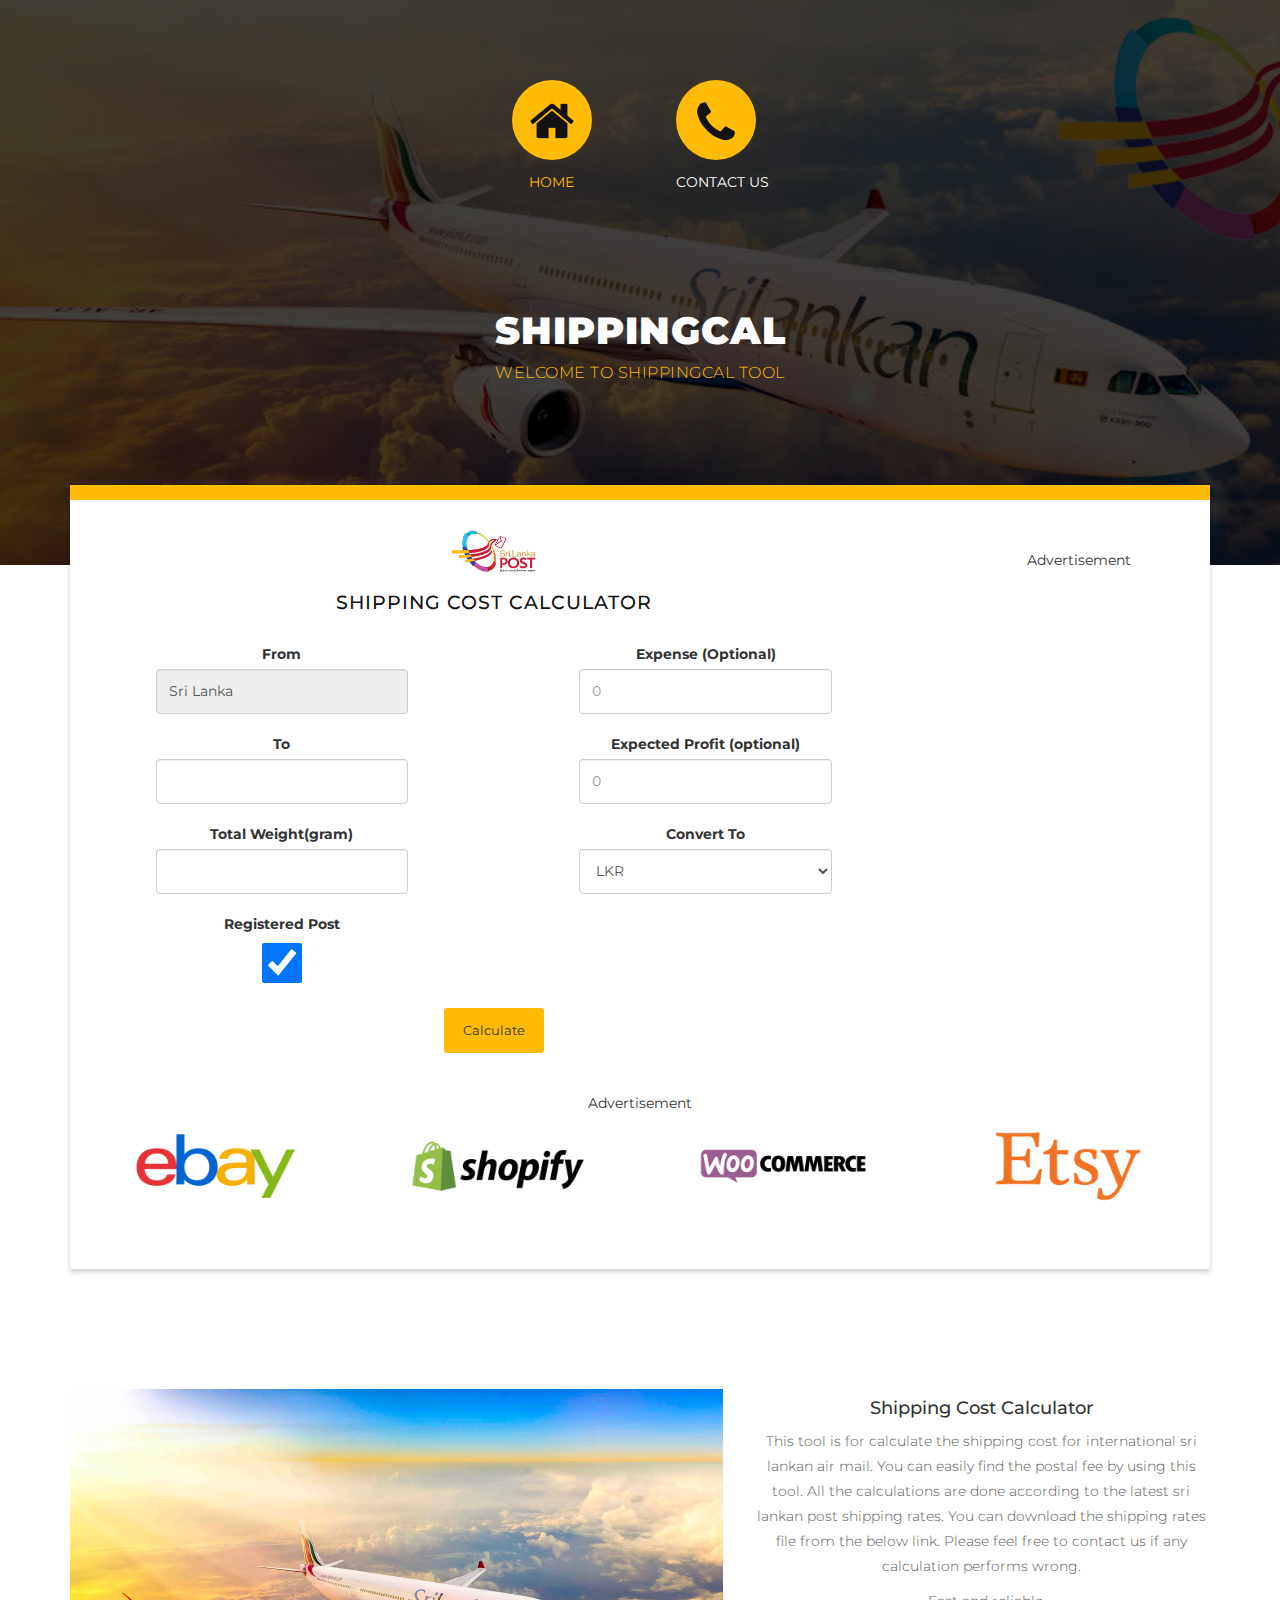
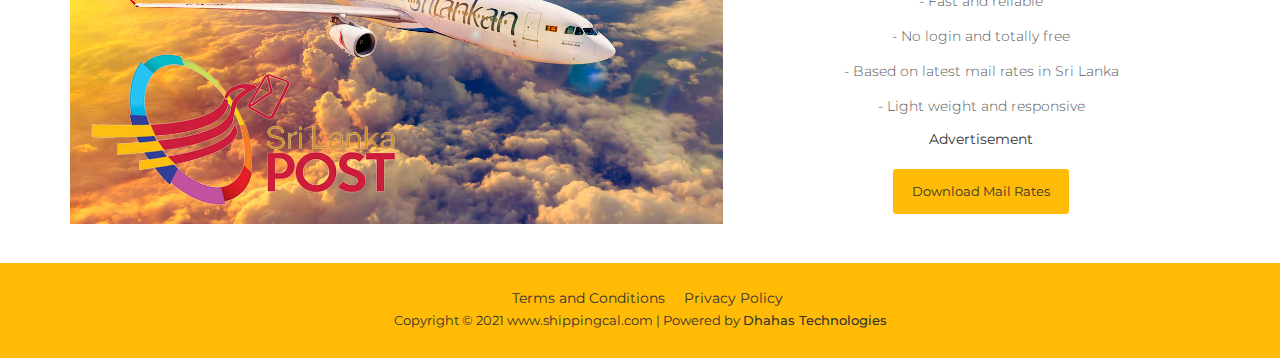
==== commit dd7dfff2: "fixed styling issues" ====
--- a/index.html
+++ b/index.html
@@ -230,24 +230,27 @@
                                                     </div>
                                                 </form>
                                             </div>
-                                            <div class="">
-                                                <div class="inform-adunit">
-                                                    <script async
-                                                        src="https://pagead2.googlesyndication.com/pagead/js/adsbygoogle.js?client=ca-pub-9003533674874516"
-                                                        crossorigin="anonymous"></script>
-                                                    <!-- inform-ad -->
-                                                    <ins class="adsbygoogle" style="display:block"
-                                                        data-ad-client="ca-pub-9003533674874516"
-                                                        data-ad-slot="3314689168" data-ad-format="auto"
-                                                        data-full-width-responsive="true"></ins>
-                                                    <script>
-                                                        (adsbygoogle = window.adsbygoogle || []).push({});
-                                                    </script>
-                                                </div>
-                                                <div class="text-center">Advertisement</div>
-                                            </div>
+
                                             <div class="row">
                                                 <div class="container text-center" style="margin-top: 40px">
+                                                    <div class="">
+                                                        <div class="">
+                                                            <div class="">
+                                                                <script async
+                                                                    src="https://pagead2.googlesyndication.com/pagead/js/adsbygoogle.js?client=ca-pub-9003533674874516"
+                                                                    crossorigin="anonymous"></script>
+                                                                <!-- inform-ad -->
+                                                                <ins class="adsbygoogle" style="display:block"
+                                                                    data-ad-client="ca-pub-9003533674874516"
+                                                                    data-ad-slot="3314689168" data-ad-format="auto"
+                                                                    data-full-width-responsive="true"></ins>
+                                                                <script>
+                                                                    (adsbygoogle = window.adsbygoogle || []).push({});
+                                                                </script>
+                                                            </div>
+                                                            <div class="text-center">Advertisement</div>
+                                                        </div>
+                                                    </div>
                                                     <div class="col-md-3 col-xs-6">
                                                         <img src="./img/logo/ebay-logo.png" alt="" style="width: 80%">
                                                     </div>
@@ -266,7 +269,7 @@
                                             </div>
                                         </div>
                                         <div class="col-md-3">
-                                            <div class="text-center bg-info ad-unit-2">
+                                            <div class="text-center ad-unit-2">
                                                 Advertisement
                                                 <div>
                                                     <script async
@@ -325,7 +328,7 @@
                                             <p>- Light weight and responsive</p>
                                         </ul>
                                     </div>
-                                    <div class="text-center bg-danger">
+                                    <div class="text-center">
                                         <script async
                                             src="https://pagead2.googlesyndication.com/pagead/js/adsbygoogle.js?client=ca-pub-9003533674874516"
                                             crossorigin="anonymous"></script>
--- a/css/templatemo-style.css
+++ b/css/templatemo-style.css
@@ -62,11 +62,6 @@
   -moz-transition: all 0.2s linear;
   -o-transition: all 0.2s linear;
   -webkit-transition: all 0.2s linear;
-}
-
-.inform-adunit {
-  margin-top: 20px;
-  background-color: #4ae;
 }
 
 .ad-unit-2 {
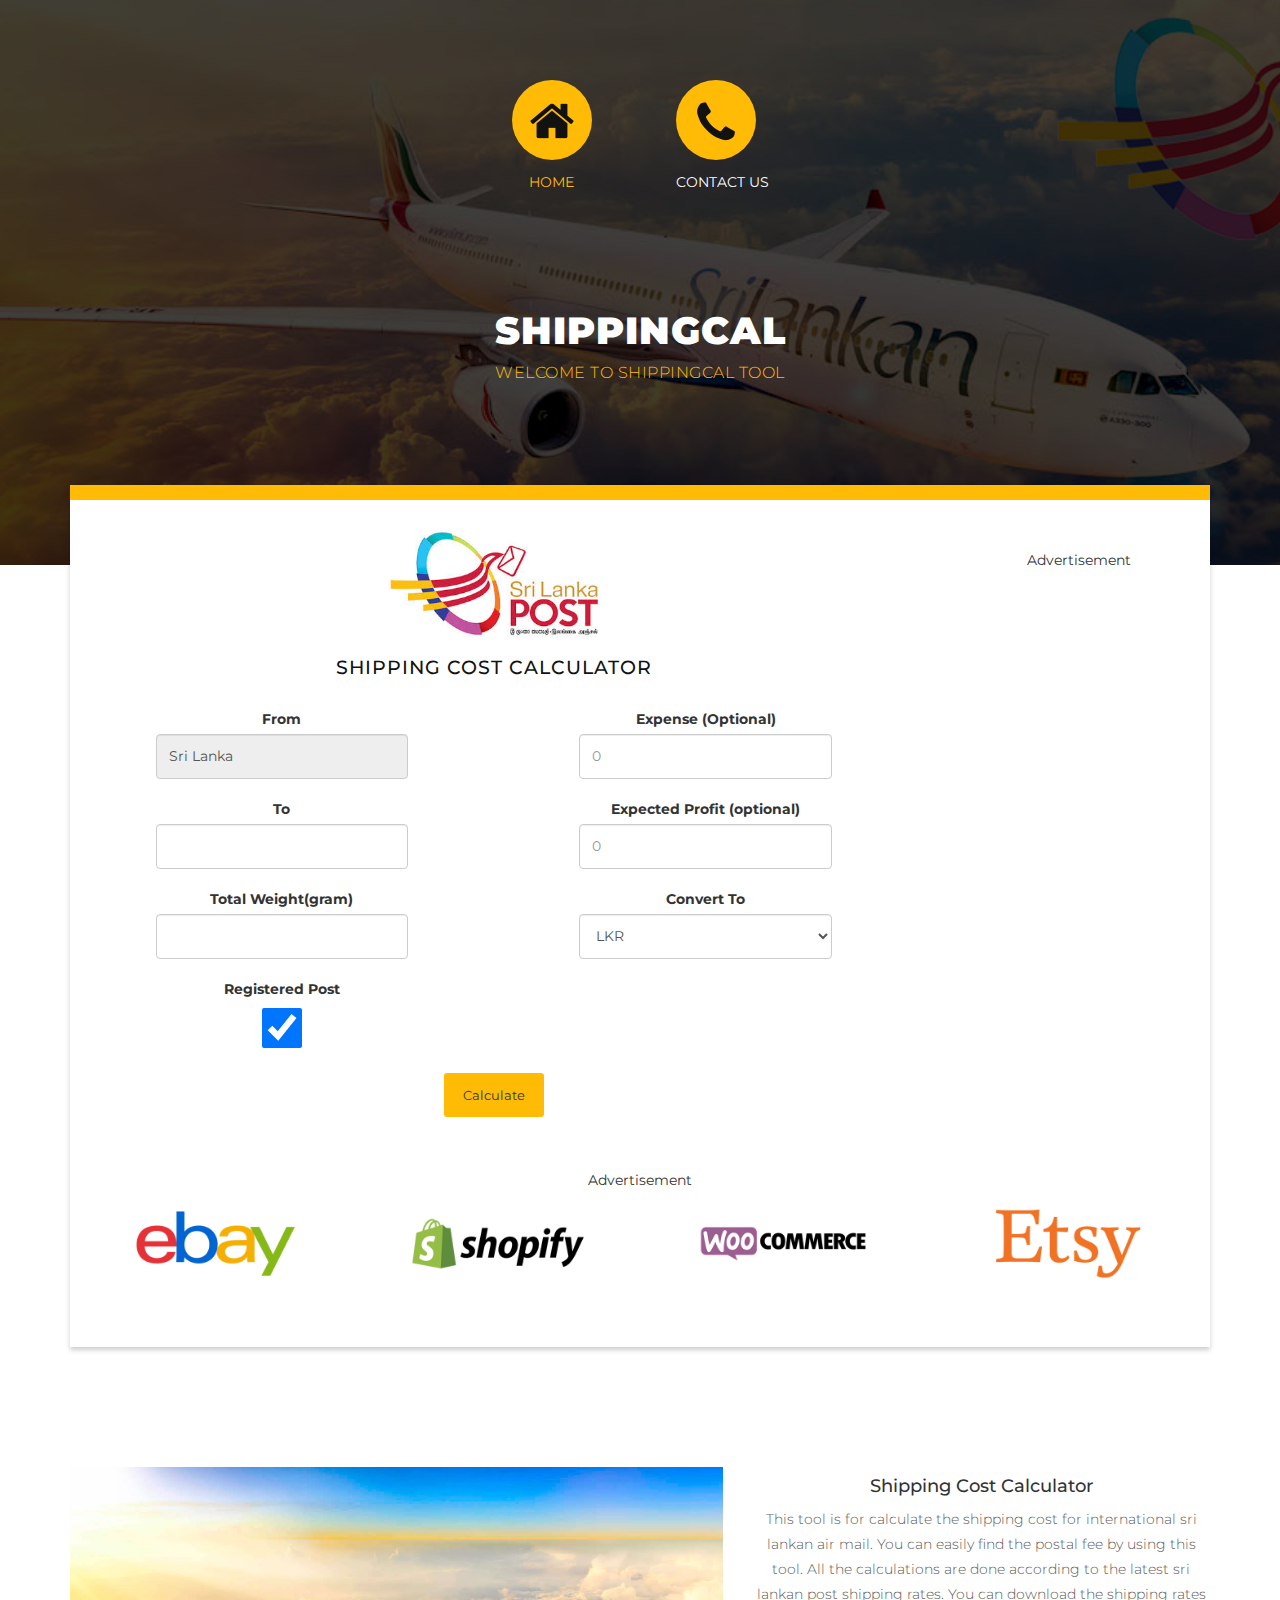
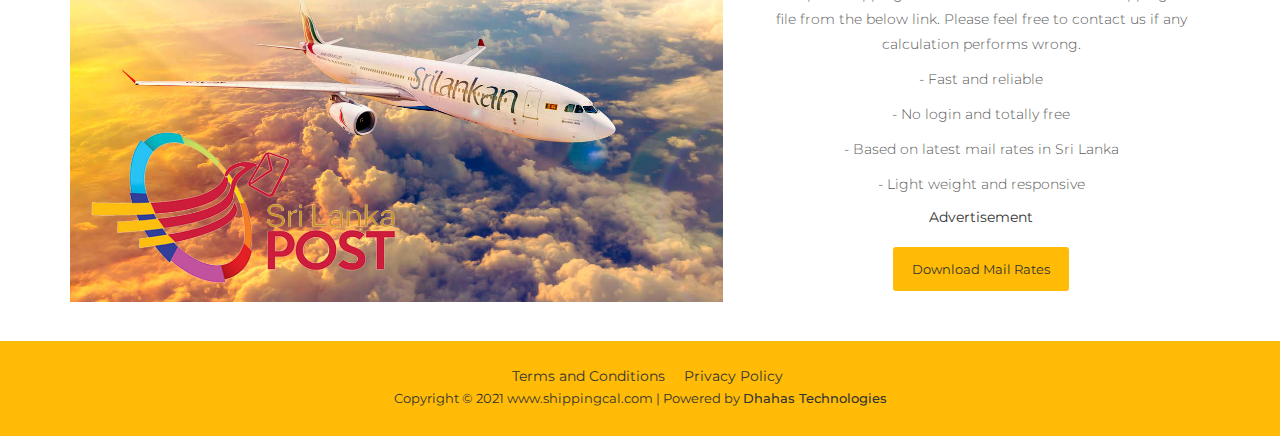
==== commit 56722733: "Fixed layout problems" ====
--- a/index.html
+++ b/index.html
@@ -88,129 +88,44 @@
                                 <div class="content first-content" style="padding-bottom: 50px; padding-top: 30px">
                                     <div class="row">
                                         <div class="col-md-9">
-                                            <img src="./img/logo/slpost.jpeg" alt=""
-                                                style="width: 10%; margin-bottom: 20px">
-                                            <h4>Shipping Cost Calculator</h4>
-                                            <div id="loadingUi" style="display: none">
-                                                <img src="./img/loading.gif" alt="">
-                                                <div id="waitingInfo" class="text-center text-info"
-                                                    style="margin-top: 20px; display: none; height: 155px;">
-                                                    <h5 class="text-info">PLease Wait!</h5>
-                                                    <h5>We are fetching recent currency exchange rates from Sri Lanka
-                                                        Central
-                                                        Bank.</h5>
-                                                </div>
-                                            </div>
-                                            <div class="row" style="display: block">
-                                                <div class="">
-                                                    <div id="resultSection" class="col-md-5 col-md-offset-1"
-                                                        style="display: none">
-                                                        <div id="summary" class="text-left"
-                                                            style="padding: 0px 20px 20px 20px; font-size: 40px">
-                                                        </div>
-                                                        <div id="ad-unit-2"></div>
-                                                    </div>
-
-
-                                                    <div id="resultSection2" class="col-md-4 text-left col-md-offset-1"
-                                                        style="display: none; padding:0px 20px 0px 20px;">
-                                                        <h6 class="text-info">Latest currency exchange rates were
-                                                            updated
-                                                            successfully</h6>
-                                                        <h5 class="text-danger" id="ex-rate-display"></h5>
-                                                        <div>
-                                                            <label class="text-left" for="currency2">Convert To</label>
-                                                            <select id="currency2" class="form-control"
-                                                                onchange="updateResults(value)">
-                                                                <option value="0">LKR</option>
-                                                                <option value="1">USD</option>
-                                                                <option value="2">AUD</option>
-                                                                <option value="3">EUR</option>
-                                                                <option value="4">GBP</option>
-                                                            </select>
-                                                        </div>
-                                                        <div class="text-center col-xs-12 result-card"
-                                                            style="margin-top: 20px">
-                                                            <h3 id="totalFee" style="font-size: 16px"></h3>
-                                                        </div>
-                                                        <div class="text-center col-xs-12 result-card"
-                                                            style="margin-top: 10px">
-                                                            <h3 id="itemPrice" style="font-size: 16px"></h3>
-                                                        </div>
-
-                                                        <div class="text-center col-xs-12 text-info"
-                                                            style="padding-top: 20px">
-                                                            <a href="" onclick="reload()">Go Back</a>
-                                                        </div>
-                                                    </div>
-                                                </div>
-                                            </div>
-                                            <div class="container-fluid" id="detailForm">
-                                                <form id="calculator" class="was-validated">
-                                                    <div class="row">
-                                                        <div class="text-center col-md-4 col-md-offset-1">
+                                            <div class="calculator-card">
+                                                <img src="./img/logo/slpost.jpeg" alt=""
+                                                    style="width: 25%; margin-bottom: 20px">
+                                                <h4>Shipping Cost Calculator</h4>
+                                                <div id="loadingUi" style="display: none">
+                                                    <img src="./img/loading.gif" alt="">
+                                                    <div id="waitingInfo" class="text-center text-info"
+                                                        style="margin-top: 20px; display: none; height: 155px;">
+                                                        <h5 class="text-info">PLease Wait!</h5>
+                                                        <h5>We are fetching recent currency exchange rates from Sri
+                                                            Lanka
+                                                            Central
+                                                            Bank.</h5>
+                                                    </div>
+                                                </div>
+                                                <div class="row" style="display: block">
+                                                    <div class="">
+                                                        <div id="resultSection" class="col-md-5 col-md-offset-1"
+                                                            style="display: none">
+                                                            <div id="summary" class="text-left"
+                                                                style="padding: 0px 20px 20px 20px; font-size: 40px">
+                                                            </div>
+                                                            <div id="ad-unit-2"></div>
+                                                        </div>
+
+
+                                                        <div id="resultSection2"
+                                                            class="col-md-4 text-left col-md-offset-1"
+                                                            style="display: none; padding:0px 20px 0px 20px;">
+                                                            <h6 class="text-info">Latest currency exchange rates were
+                                                                updated
+                                                                successfully</h6>
+                                                            <h5 class="text-danger" id="ex-rate-display"></h5>
                                                             <div>
-                                                                <label class="text-left" for="fromCountry">From</label>
-                                                                <input name="fromCountry" id="fromCountry" type="text"
-                                                                    value="Sri Lanka" readonly required
-                                                                    class="form-control">
-                                                            </div>
-
-                                                            <div style="margin-top: 20px">
-                                                                <label class="text-center" for="toCountry">To</label>
-                                                                <input name="toCountry" id="toCountry"
-                                                                    class="form-control" list="countryList" required>
-                                                                <datalist id="countryList"></datalist>
-                                                                <div class="text-left">
-                                                                    <small id="validate-country"
-                                                                        style="color: red; display: none">Please select
-                                                                        a valid
-                                                                        country</small>
-                                                                </div>
-                                                            </div>
-
-                                                            <div style="margin-top: 20px">
-                                                                <label class="text-left" for="weight">Total
-                                                                    Weight(gram)</label>
-                                                                <input name="weight" id="weight" type="number" required
-                                                                    class="form-control">
-                                                                <div class="text-left">
-                                                                    <small id="validate-weight"
-                                                                        style="color: red; display: none">Weight cannot
-                                                                        be
-                                                                        empty</small>
-                                                                </div>
-                                                            </div>
-
-                                                            <div style="margin-top: 20px">
-                                                                <div><label for="isRegistered"> Registered Post</label>
-                                                                </div>
-                                                                <div><input type="checkbox" checked id="isRegistered"
-                                                                        name="isRegistered"
-                                                                        style="height: 40px; width: 40px;">
-                                                                </div>
-                                                            </div>
-                                                        </div>
-                                                        <div class="text-center col-md-4 col-md-offset-2 expense">
-                                                            <div>
-                                                                <label class="text-left" for="expense">Expense
-                                                                    (Optional)</label>
-                                                                <input name="expense" id="expense" placeholder="0"
-                                                                    type="number" class="form-control">
-                                                            </div>
-                                                            <div style="margin-top: 20px">
-                                                                <label class="text-left" for="expected_profit">Expected
-                                                                    Profit
-                                                                    (optional)</label>
-                                                                <input name="expected_profit" placeholder="0"
-                                                                    id="expected_profit" type="number"
-                                                                    class="form-control">
-                                                            </div>
-                                                            <div style="margin-top: 20px">
-                                                                <label class="text-left" for="currency">Convert
+                                                                <label class="text-left" for="currency2">Convert
                                                                     To</label>
-                                                                <select name="currency" id="currency"
-                                                                    class="form-control">
+                                                                <select id="currency2" class="form-control"
+                                                                    onchange="updateResults(value)">
                                                                     <option value="0">LKR</option>
                                                                     <option value="1">USD</option>
                                                                     <option value="2">AUD</option>
@@ -218,18 +133,117 @@
                                                                     <option value="4">GBP</option>
                                                                 </select>
                                                             </div>
-                                                        </div>
-                                                    </div>
-                                                    <div class="text-center col-md-4 col-md-offset-4"
-                                                        style="margin-top: 20px;">
-                                                        <div class="">
-                                                            <button class="btn-primary-custom" type="submit"
-                                                                onclick="calculateFee()" id="calForm-submit">Calculate
-                                                            </button>
-                                                        </div>
-                                                    </div>
-                                                </form>
+                                                            <div class="text-center col-xs-12 result-card"
+                                                                style="margin-top: 20px">
+                                                                <h3 id="totalFee" style="font-size: 16px"></h3>
+                                                            </div>
+                                                            <div class="text-center col-xs-12 result-card"
+                                                                style="margin-top: 10px">
+                                                                <h3 id="itemPrice" style="font-size: 16px"></h3>
+                                                            </div>
+
+                                                            <div class="text-center col-xs-12 text-info"
+                                                                style="padding-top: 20px">
+                                                                <a href="" onclick="reload()">Go Back</a>
+                                                            </div>
+                                                        </div>
+                                                    </div>
+                                                </div>
+                                                <div class="container-fluid" id="detailForm">
+                                                    <form id="calculator" class="was-validated">
+                                                        <div class="row">
+                                                            <div class="text-center col-md-4 col-md-offset-1">
+                                                                <div>
+                                                                    <label class="text-left"
+                                                                        for="fromCountry">From</label>
+                                                                    <input name="fromCountry" id="fromCountry"
+                                                                        type="text" value="Sri Lanka" readonly required
+                                                                        class="form-control">
+                                                                </div>
+
+                                                                <div style="margin-top: 20px">
+                                                                    <label class="text-center"
+                                                                        for="toCountry">To</label>
+                                                                    <input name="toCountry" id="toCountry"
+                                                                        class="form-control" list="countryList"
+                                                                        required>
+                                                                    <datalist id="countryList"></datalist>
+                                                                    <div class="text-left">
+                                                                        <small id="validate-country"
+                                                                            style="color: red; display: none">Please
+                                                                            select
+                                                                            a valid
+                                                                            country</small>
+                                                                    </div>
+                                                                </div>
+
+                                                                <div style="margin-top: 20px">
+                                                                    <label class="text-left" for="weight">Total
+                                                                        Weight(gram)</label>
+                                                                    <input name="weight" id="weight" type="number"
+                                                                        required class="form-control">
+                                                                    <div class="text-left">
+                                                                        <small id="validate-weight"
+                                                                            style="color: red; display: none">Weight
+                                                                            cannot
+                                                                            be
+                                                                            empty</small>
+                                                                    </div>
+                                                                </div>
+
+                                                                <div style="margin-top: 20px">
+                                                                    <div><label for="isRegistered"> Registered
+                                                                            Post</label>
+                                                                    </div>
+                                                                    <div><input type="checkbox" checked
+                                                                            id="isRegistered" name="isRegistered"
+                                                                            style="height: 40px; width: 40px;">
+                                                                    </div>
+                                                                </div>
+                                                            </div>
+                                                            <div class="text-center col-md-4 col-md-offset-2 expense">
+                                                                <div>
+                                                                    <label class="text-left" for="expense">Expense
+                                                                        (Optional)</label>
+                                                                    <input name="expense" id="expense" placeholder="0"
+                                                                        type="number" class="form-control">
+                                                                </div>
+                                                                <div style="margin-top: 20px">
+                                                                    <label class="text-left"
+                                                                        for="expected_profit">Expected
+                                                                        Profit
+                                                                        (optional)</label>
+                                                                    <input name="expected_profit" placeholder="0"
+                                                                        id="expected_profit" type="number"
+                                                                        class="form-control">
+                                                                </div>
+                                                                <div style="margin-top: 20px">
+                                                                    <label class="text-left" for="currency">Convert
+                                                                        To</label>
+                                                                    <select name="currency" id="currency"
+                                                                        class="form-control">
+                                                                        <option value="0">LKR</option>
+                                                                        <option value="1">USD</option>
+                                                                        <option value="2">AUD</option>
+                                                                        <option value="3">EUR</option>
+                                                                        <option value="4">GBP</option>
+                                                                    </select>
+                                                                </div>
+                                                            </div>
+                                                        </div>
+                                                        <div class="text-center col-md-4 col-md-offset-4"
+                                                            style="margin-top: 20px;">
+                                                            <div class="">
+                                                                <button class="btn-primary-custom" type="submit"
+                                                                    onclick="calculateFee()"
+                                                                    id="calForm-submit">Calculate
+                                                                </button>
+                                                            </div>
+                                                        </div>
+                                                    </form>
+                                                </div>
                                             </div>
+
 
                                             <div class="row">
                                                 <div class="container text-center" style="margin-top: 40px">
--- a/css/templatemo-style.css
+++ b/css/templatemo-style.css
@@ -74,6 +74,13 @@
     margin-top: 20px;
   }
 }
+
+@media only screen and (min-width: 768px) {
+  .calculator-card{
+    min-height: 600px;
+  }
+}
+
 
 .cd-hero {
   z-index: 2;
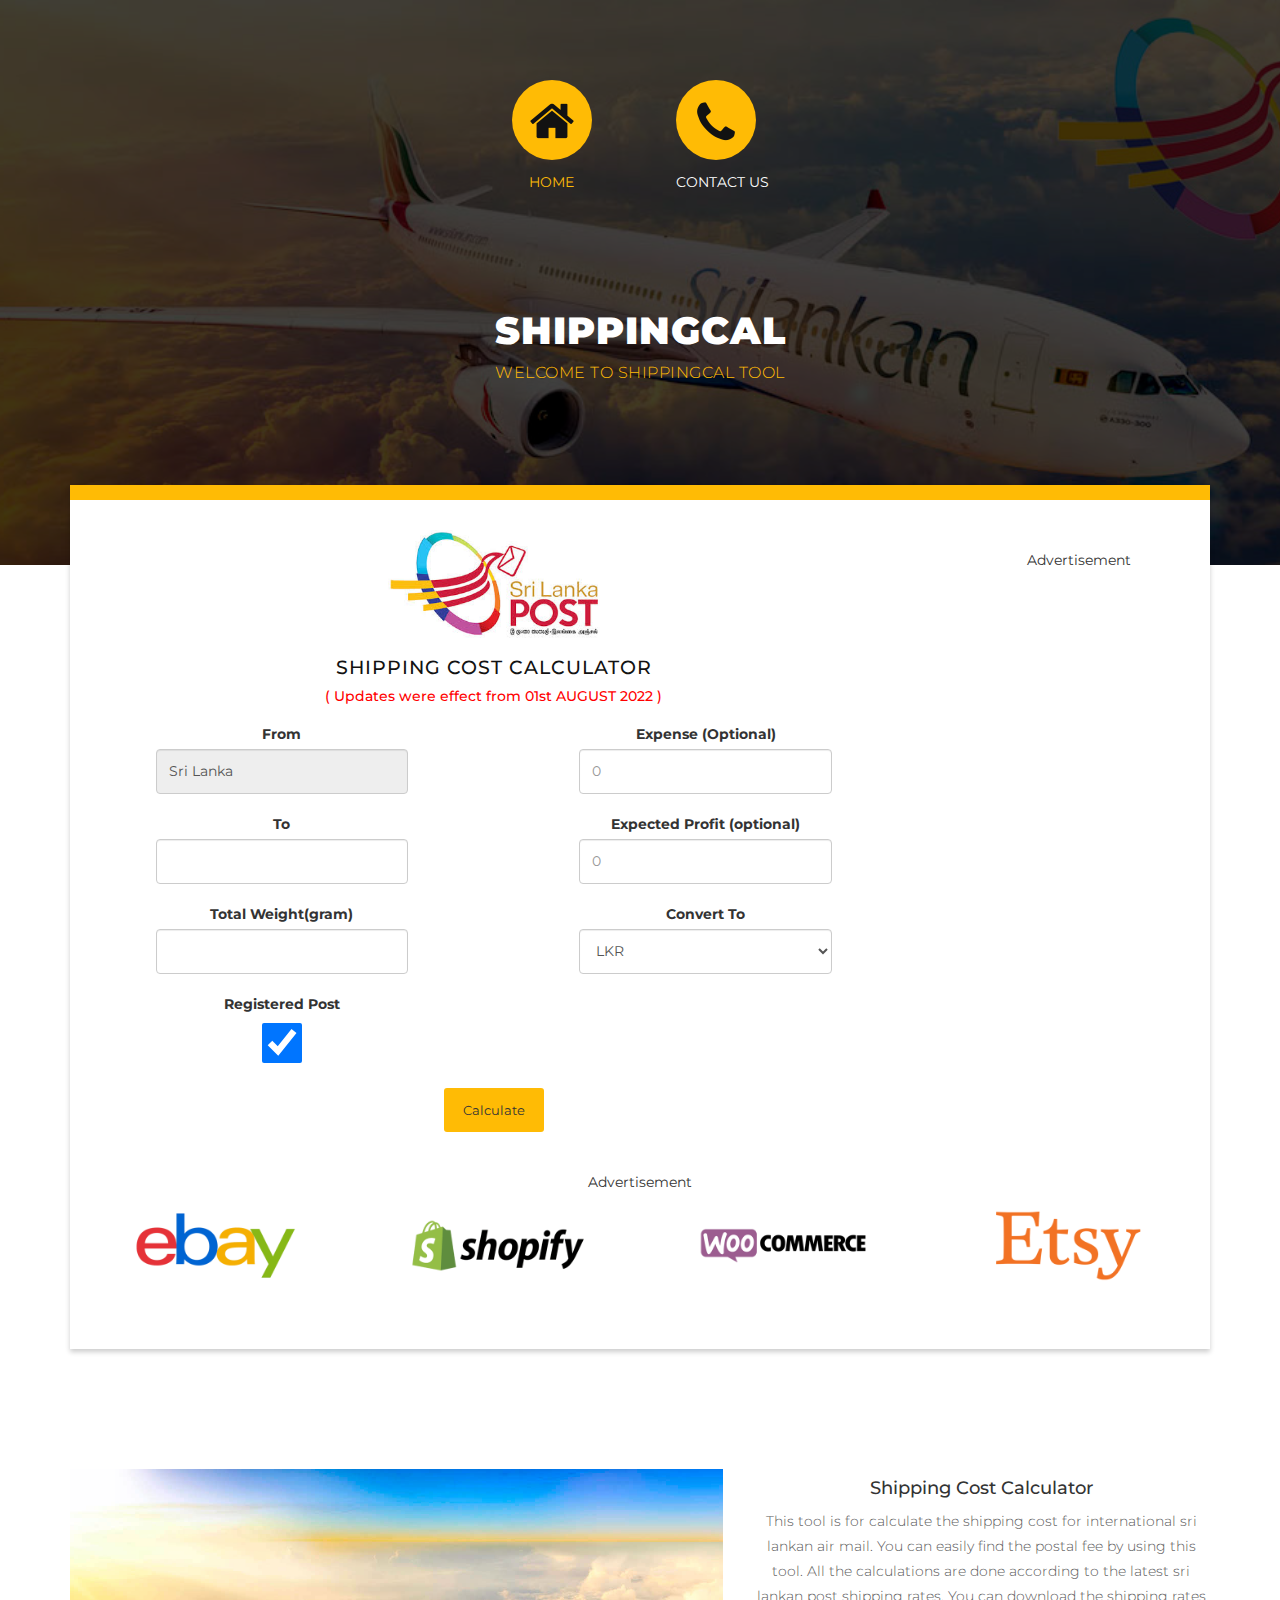
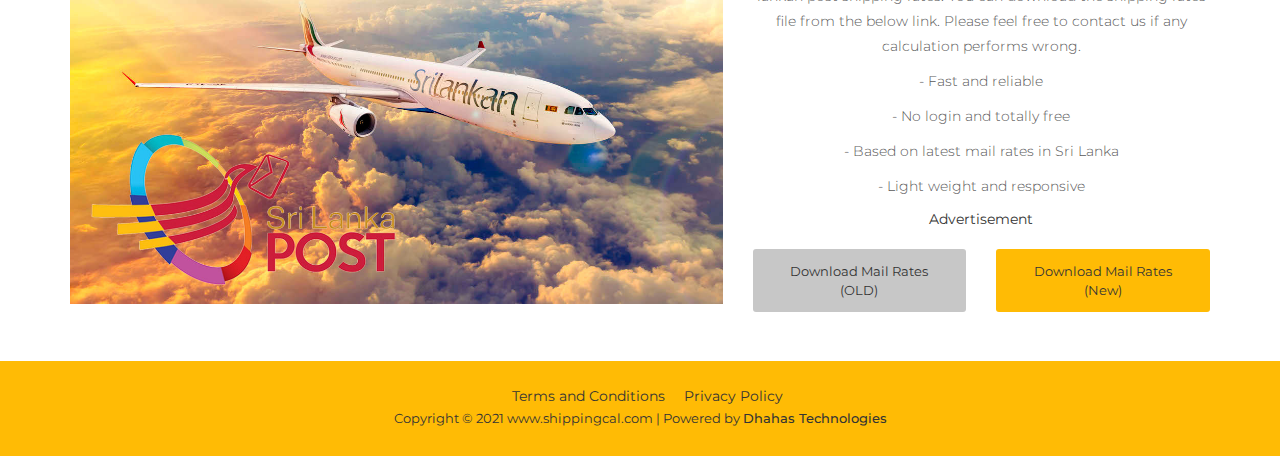
==== commit 50b8f92c: "Update shipping rates file and notifications" ====
--- a/index.html
+++ b/index.html
@@ -92,6 +92,10 @@
                                                 <img src="./img/logo/slpost.jpeg" alt=""
                                                     style="width: 25%; margin-bottom: 20px">
                                                 <h4>Shipping Cost Calculator</h4>
+                                                <h5 style="color: red; margin-top: -20px;  margin-bottom: 20px; ">(
+                                                    Updates were effect from
+                                                    01st AUGUST 2022 )
+                                                </h5>
                                                 <div id="loadingUi" style="display: none">
                                                     <img src="./img/loading.gif" alt="">
                                                     <div id="waitingInfo" class="text-center text-info"
@@ -356,10 +360,22 @@
                                     </div>
                                     <div class="text-center">Advertisement</div>
                                     <br>
-                                    <div class="primary-button">
-                                        <a href="files/shipping_rates.pdf" target="_blank"
-                                            rel="noopener noreferrer">Download
-                                            Mail Rates</a>
+                                    <div class="row">
+                                        <div class="col-sm-6" style="margin-bottom: 10px">
+                                            <div class="primary-button">
+                                                <a href="files/shipping_rates_old.pdf" target="_blank"
+                                                    style="background-color: rgb(199, 199, 199);"
+                                                    rel="noopener noreferrer">Download
+                                                    Mail Rates (OLD)</a>
+                                            </div>
+                                        </div>
+                                        <div class="col-sm-6" style="margin-bottom: 10px">
+                                            <div class="primary-button">
+                                                <a href="files/shipping_rates_2022.pdf" target="_blank"
+                                                    rel="noopener noreferrer">Download
+                                                    Mail Rates (New)</a>
+                                            </div>
+                                        </div>
                                     </div>
                                 </div>
                             </div>
